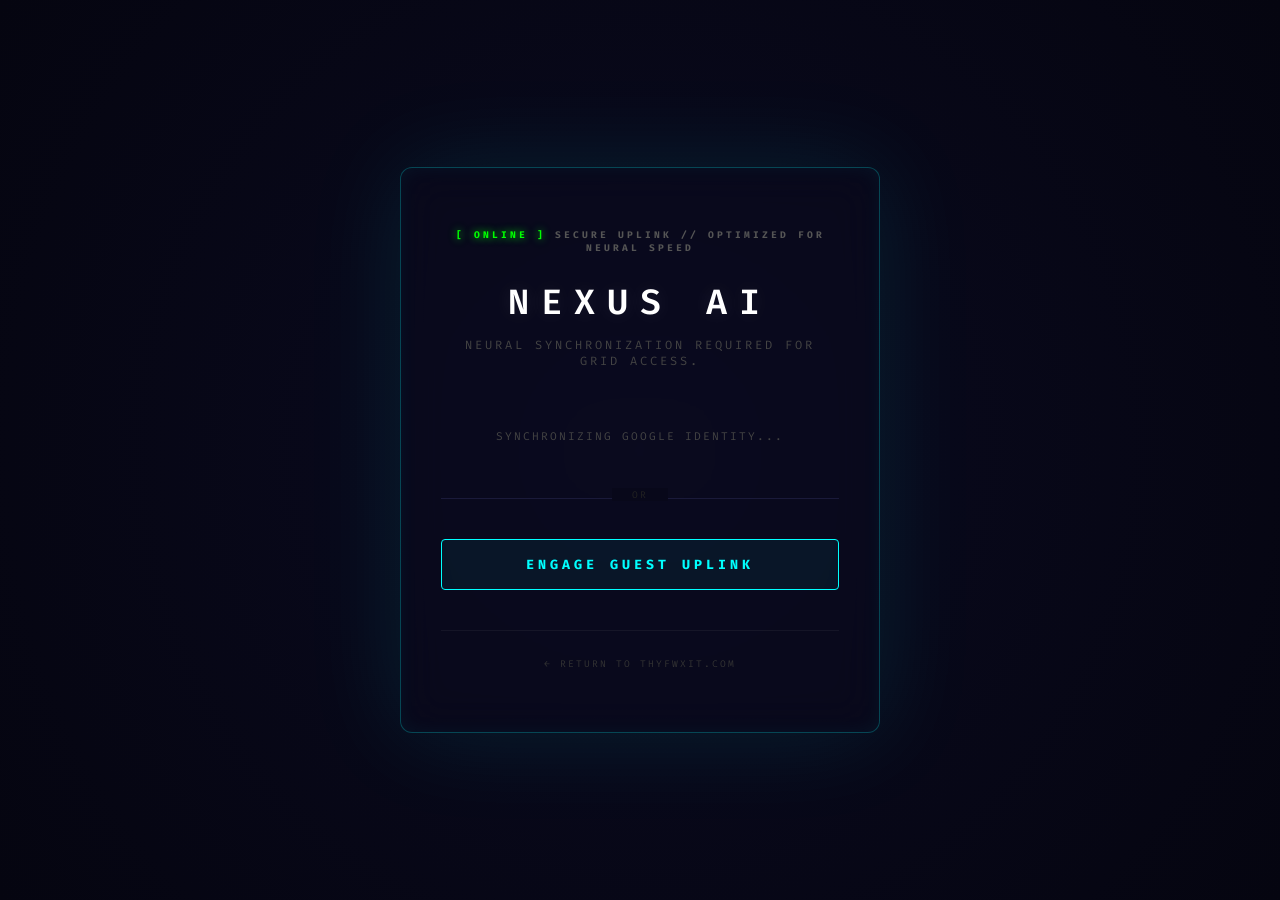
==== nexus/index.html @ 547a1ada "Pacific Auto-Sync: Mirrored UI Restoration" ====
<!DOCTYPE html>
<html lang="en">
<head>
    <meta charset="UTF-8">
    <meta name="viewport" content="width=device-width, initial-scale=1.0, maximum-scale=1.0, user-scalable=no">
    <title>NEXUS AI // TERMINAL</title>
    <link href="https://fonts.googleapis.com/css2?family=Fira+Code:wght@400;600&family=Inter:wght@400;500;600&display=swap" rel="stylesheet">
    <link rel="stylesheet" href="style.css?v=5.1.2">
    <link rel="icon" type="image/png" href="https://thyfwxit.com/favicon.png">
    <!-- Google Identity Services -->
    <script src="https://accounts.google.com/gsi/client" async defer></script>
</head>
<body class="auth-locked">
    <!-- Main Monitor Shell (Hidden until Auth) -->
    <div class="monitor" id="main-monitor" style="display:none;">
        <div class="glass-panel">
            <header class="status-bar">
                <div class="status-item"><div id="conn-dot" class="conn-dot"></div> <span class="stat-label">CPU</span> <span id="cpu-stat">--</span></div>
                <div class="status-item"><span class="stat-label">MEM</span> <span id="mem-stat">--</span></div>
                <div class="status-item status-title" id="status-title">NEXUS AI // CORE</div>
                <div class="status-item"><span class="stat-label">MODE</span> <span id="mode-indicator">NEXUS</span></div>
            </header>

            <main class="terminal-container">
                <div class="terminal-output" id="terminal-output"></div>
                <div class="terminal-input-wrapper">
                    <span class="prompt" id="prompt-label">guest@nexus:~$</span>
                    <input type="text" id="terminal-input" autocomplete="off" autofocus spellcheck="false">
                    <label class="attach-btn" title="Attach image for AI scan">
                        📎
                        <input type="file" id="img-input" accept="image/*" style="display:none;">
                    </label>
                </div>
            </main>

            <aside class="quick-actions">
                <div id="auth-section" class="auth-section"></div>
                
                <div class="aside-header">GAMES</div>
                <button class="action-btn" data-cmd="play wordle">Wordle</button>
                <button class="action-btn" data-cmd="play snake">Snake</button>
                <button class="action-btn" data-cmd="play pong">Pong</button>
                <button class="action-btn" data-cmd="play mines">Mines</button>
                <button class="action-btn" data-cmd="play flappy">Flappy</button>
                <button class="action-btn" data-cmd="play breakout">Breakout</button>
                <button class="action-btn" data-cmd="play invaders">Invaders</button>

                <div class="aside-header" style="margin-top:10px;">NEURAL LINKS</div>
                <div class="mode-picker">
                    <button class="mode-btn active" data-mode="nexus">Nexus</button>
                    <button class="mode-btn" data-mode="shadow">Shadow</button>
                    <button class="mode-btn" data-mode="coder">Coder</button>
                    <button class="mode-btn" data-mode="sage">Sage</button>
                    <button class="mode-btn" data-mode="education" style="grid-column: span 2;">Education</button>
                </div>

                <div class="aside-header" style="margin-top:10px;">TOOLS</div>
                <button class="action-btn" id="btn-logs" data-cmd="logs" style="display:none;">Logs</button>
                <button class="action-btn" data-cmd="type test">Type Test</button>
                <button class="action-btn" data-cmd="matrix">Matrix</button>
                <button class="action-btn" data-cmd="monitor">Monitor</button>
                <button class="action-btn" data-cmd="clear">Clear</button>
            </aside>

            <div id="game-gui-container" class="gui-hidden">
                <div id="gui-header">
                    <span id="gui-title">SYSTEM</span>
                    <button id="gui-close">X</button>
                </div>
                <div id="gui-content-wrapper">
                    <div id="gui-content"></div>
                    <canvas id="nexus-canvas" width="400" height="360" style="display:none;"></canvas>
                </div>
            </div>
        </div>
    </div>

    <!-- Login Wall Overlay -->
    <div id="auth-screen" class="auth-overlay">
        <div class="auth-box">
            <div class="enc-badge"><span>[ online ]</span> SECURE UPLINK // OPTIMIZED FOR NEURAL SPEED</div>
            <div class="auth-header">NEXUS AI</div>
            <p class="auth-desc">Neural synchronization required for grid access.</p>
            
            <div class="auth-methods">
                <div id="main-g_id_signin" class="g-signin-btn" style="min-height: 44px; display: flex; justify-content: center; align-items: center;">
                    <span style="color:#444; font-size:0.7rem; letter-spacing: 2px;">SYNCHRONIZING GOOGLE IDENTITY...</span>
                </div>
                
                <div class="auth-divider"><span>OR</span></div>
                
                <button class="gui-btn" onclick="window.showTermsFromWall()">ENGAGE GUEST UPLINK</button>
            </div>
            
            <p id="auth-status-msg" style="color:#f55; font-size:0.7rem; margin-top:20px; letter-spacing:1px;"></p>

            <div class="auth-footer">
                <a href="https://thyfwxit.com" class="main-site-link">← RETURN TO THYFWXIT.COM</a>
            </div>
        </div>
    </div>

    <!-- Terms Modal -->
    <div id="terms-modal" class="modal-overlay" style="display:none;">
        <div class="modal-box terms-box">
            <div class="modal-header">NEXUS PROTOCOL // SECURE ENTRY</div>
            
            <div class="modal-body">
                <div class="terms-section">
                    <b class="terms-label">[ PRIVACY POLICY ]</b>
                    <p>Your data is not harvested. We only collect session logs for security and performance optimization.</p>
                </div>
                <div class="terms-section">
                    <b class="terms-label">[ DATA PROTOCOLS ]</b>
                    <p>We transmit session metadata (device, rough location, prompt text) to Discord for real-time monitoring and security auditing.</p>
                </div>
                <div class="terms-section">
                    <b class="terms-label">[ SECURITY ]</b>
                    <p>All transmissions are encrypted via AES-256. Guest sessions are non-persistent and wiped upon logout.</p>
                </div>
            </div>

            <div class="terms-agreement">
                <label class="terms-checkbox-wrap">
                    <input type="checkbox" id="terms-check" onchange="document.getElementById('agree-btn').disabled = !this.checked">
                    <span class="checkbox-custom"></span>
                    I AGREE TO THE PROTOCOLS
                </label>
            </div>

            <div class="modal-actions">
                <button id="agree-btn" class="gui-btn action-btn-primary" onclick="submitGuestAuth()" disabled>ENTER THE GRID</button>
                <button class="gui-btn action-btn-secondary" onclick="window.hideTerms()">ABORT</button>
            </div>
        </div>
    </div>

    <script src="nexus_globals.js?v=5.1.2"></script>
    <script src="config_core.js?v=5.1.2"></script>
    <script src="telemetry_core.js?v=5.1.2"></script>
    <script src="stats_core.js?v=5.1.2"></script>
    <script src="audio_core.js?v=5.1.2"></script>
    <script src="games_core.js?v=5.1.2"></script>
    <script src="auth_core.js?v=5.1.2"></script>
    <script src="ai_core.js?v=5.1.2"></script>
    <script src="commands_core.js?v=5.1.2"></script>
    <script src="terminal.js?v=5.1.2"></script>
</body>
</html>
---- nexus/style.css ----
/* ── PACIFIC MASTER CORE v5.1.2 ────────────────────────────────────────────── */

:root {
    --bg-color: #050510;
    --txt-color: #0ff;
    --accent: #f0f;
    --font-main: 'Fira Code', monospace;
    --neon-blue: #0ff;
    --neon-magenta: #f0f;
}

* { box-sizing: border-box; }

html, body {
    background-color: var(--bg-color);
    color: var(--txt-color);
    font-family: var(--font-main) !important;
    margin: 0; padding: 0;
    min-height: 100vh; width: 100vw;
    display: flex; justify-content: center; align-items: center;
    overflow: hidden !important;
}

/* --- CRT Removed as requested --- */
.monitor {
    position: relative;
    width: 98vw; height: 92vh;
    margin: 10px 0;
    background: radial-gradient(circle, #1a1a2e 0%, #000 100%);
    border-radius: 12px;
    box-shadow: 0 0 50px rgba(0, 255, 255, 0.1);
    display: flex; flex-direction: column;
    z-index: 10;
}

.glass-panel {
    display: grid;
    grid-template-columns: 1fr 240px; 
    grid-template-rows: 44px 1fr;
    grid-template-areas: "header header" "main aside";
    width: 100%; flex-grow: 1;
    background: rgba(5, 5, 16, 0.98);
    border: 1px solid rgba(0, 255, 255, 0.1);
    backdrop-filter: blur(10px);
}

.status-bar {
    grid-area: header;
    display: flex; justify-content: space-around; align-items: center;
    border-bottom: 2px solid var(--accent);
    background: rgba(0,0,0,0.9);
    font-weight: 600; font-size: 0.8rem; padding: 0 10px;
    z-index: 50;
}

.conn-dot {
    width: 8px; height: 8px; border-radius: 50%; background: #555;
    box-shadow: 0 0 5px rgba(0,0,0,0.5); transition: background 0.3s;
}
.conn-dot.connected { background: #0f0; box-shadow: 0 0 8px #0f0; }

/* --- Terminal & AI --- */
.terminal-container { grid-area: main; padding: 20px; display: flex; flex-direction: column; height: 100%; overflow: hidden; }

.terminal-output {
    flex-grow: 1; overflow-y: auto !important;
    margin-bottom: 15px; padding-right: 12px;
    scrollbar-width: thin; scrollbar-color: var(--txt-color) transparent;
}

.terminal-output p {
    white-space: pre-wrap; word-wrap: break-word; word-break: break-word;
    margin: 10px 0; line-height: 1.6;
}

.ai-msg { 
    display: block; width: 100%;
    line-height: 1.7; padding-left: 14px; margin-left: 2px;
    border-left: 3px solid var(--accent);
    color: var(--accent); filter: brightness(1.2);
}

.terminal-input-wrapper {
    background: rgba(5,5,16,0.95);
    padding: 15px 5px; gap: 12px; display: flex; align-items: center;
    border-top: 1px solid rgba(0, 255, 255, 0.2); flex-shrink: 0;
}

.prompt { color: var(--accent); font-weight: bold; font-size: 1rem; white-space: nowrap; }

#terminal-input {
    background: transparent; border: none; color: var(--txt-color);
    font-family: var(--font-main) !important; font-size: 1.1rem;
    flex-grow: 1; outline: none; caret-color: var(--txt-color);
}

/* --- Sidebar --- */
.quick-actions {
    grid-area: aside; border-left: 1px solid rgba(0, 255, 255, 0.2);
    display: flex; flex-direction: column;
    padding: 16px 14px; background: rgba(0,0,0,0.6);
    gap: 12px; overflow-y: auto; height: 100%;
}

.aside-header { font-size: 0.72rem; color: var(--accent); margin-bottom: 4px; letter-spacing: 2px; text-transform: uppercase; }

.action-btn {
    background: transparent; border: 1px solid var(--txt-color); color: var(--txt-color);
    padding: 10px; cursor: pointer; transition: 0.2s;
    text-transform: uppercase; font-size: 0.75rem; border-radius: 4px;
    font-family: inherit; font-weight: bold;
}
.action-btn:hover { background: var(--txt-color); color: #000; box-shadow: 0 0 10px var(--txt-color); }

.mode-picker { display: grid; grid-template-columns: 1fr 1fr; gap: 6px; }
.mode-btn {
    background: transparent; border: 1px solid #333; color: #555;
    font-family: inherit; font-size: 0.65rem; font-weight: bold; padding: 8px 4px;
    cursor: pointer; border-radius: 4px; transition: 0.2s;
}
.mode-btn.active { background: var(--txt-color); color: #000; border-color: var(--txt-color); box-shadow: 0 0 12px var(--txt-color); }

/* --- Auth Wall (v5.1.2 High-Fidelity Restoration) --- */
.auth-overlay {
    position: fixed; inset: 0; background: #050510; z-index: 20000;
    display: flex; align-items: center; justify-content: center;
    background: radial-gradient(circle at center, #0a0a20 0%, #050510 100%);
}

.auth-box {
    background: rgba(10, 10, 30, 0.5); border: 1px solid rgba(0, 255, 255, 0.25);
    padding: 60px 40px; width: 95%; max-width: 480px; text-align: center;
    box-shadow: 0 0 100px rgba(0, 255, 255, 0.1), inset 0 0 20px rgba(0, 255, 255, 0.05);
    position: relative; overflow: hidden;
    backdrop-filter: blur(20px); border-radius: 12px;
}

.auth-box::after {
    content: ''; position: absolute; top: -100%; left: 0; width: 100%; height: 50px;
    background: linear-gradient(to bottom, transparent, var(--neon-blue), transparent);
    opacity: 0.15; animation: identityScan 6s ease-in-out infinite;
}

@keyframes identityScan { 0% { top: -100%; } 100% { top: 200%; } }

.enc-badge {
    color: #555; font-size: 0.6rem; letter-spacing: 3px; font-weight: bold;
    text-transform: uppercase; margin-bottom: 25px;
}
.enc-badge span { color: #0f0; text-shadow: 0 0 8px #0f0; }

.auth-header { 
    font-size: 2.2rem; letter-spacing: 12px; color: #fff; margin-bottom: 12px; font-weight: 600;
    text-shadow: 0 0 20px rgba(255, 255, 255, 0.1);
}
.auth-desc { color: #444; font-size: 0.75rem; letter-spacing: 3px; margin-bottom: 45px; text-transform: uppercase; }

.auth-methods { display: flex; flex-direction: column; gap: 25px; align-items: center; width: 100%; }
.g-signin-btn { min-height: 44px; width: 100%; display: flex; justify-content: center; }

.auth-divider { position: relative; width: 100%; border-bottom: 1px solid #1a1a3a; margin: 15px 0; }
.auth-divider span { position: absolute; top: -10px; left: 50%; transform: translateX(-50%); background: #08081a; padding: 0 20px; color: #222; font-size: 0.6rem; letter-spacing: 2px; }

.gui-btn {
    background: rgba(0, 255, 255, 0.05); border: 1px solid var(--neon-blue); color: var(--neon-blue);
    padding: 16px; width: 100%; cursor: pointer; font-family: inherit; font-weight: bold;
    text-transform: uppercase; letter-spacing: 4px; transition: 0.3s;
    border-radius: 4px; outline: none;
}
.gui-btn:hover:not(:disabled) { background: var(--neon-blue); color: #000; box-shadow: 0 0 25px var(--neon-blue); }
.gui-btn:disabled { border-color: #222; color: #222; cursor: not-allowed; opacity: 0.5; }

.auth-footer { margin-top: 40px; border-top: 1px solid rgba(255,255,255,0.05); padding-top: 20px; }
.main-site-link { color: #333; text-decoration: none; font-size: 0.6rem; letter-spacing: 2px; transition: 0.2s; }
.main-site-link:hover { color: var(--neon-blue); text-shadow: 0 0 10px var(--neon-blue); }

/* --- Terms Modal Overhaul --- */
.modal-overlay {
    position: fixed; inset: 0; background: rgba(0, 0, 0, 0.95); z-index: 30000;
    display: flex; align-items: center; justify-content: center; backdrop-filter: blur(15px);
}

.modal-box.terms-box {
    background: #050510; border: 1px solid var(--neon-magenta);
    padding: 50px; width: 90%; max-width: 540px; text-align: left;
    box-shadow: 0 0 100px rgba(255, 0, 255, 0.1);
    border-radius: 8px;
}

.modal-header { color: #fff; font-size: 1.2rem; letter-spacing: 5px; margin-bottom: 35px; border-bottom: 1px solid #113; padding-bottom: 20px; text-align: center; }

.terms-section { margin-bottom: 25px; }
.terms-label { color: var(--neon-magenta); font-size: 0.75rem; letter-spacing: 3px; display: block; margin-bottom: 8px; font-weight: bold; }
.terms-section p { color: #777; font-size: 0.8rem; line-height: 1.8; margin: 0; }

.terms-agreement { margin: 40px 0; display: flex; justify-content: center; }
.terms-checkbox-wrap { 
    display: flex; align-items: center; gap: 15px; color: #fff; font-size: 0.85rem; letter-spacing: 2px; cursor: pointer;
    user-select: none;
}

.checkbox-custom {
    width: 24px; height: 24px; border: 2px solid var(--neon-magenta); display: inline-block; position: relative;
    background: rgba(255, 0, 255, 0.05); transition: 0.2s;
}
input[type="checkbox"]:checked + .checkbox-custom { background: var(--neon-magenta); }
input[type="checkbox"]:checked + .checkbox-custom::after {
    content: '✓'; position: absolute; top: 50%; left: 50%; transform: translate(-50%, -50%);
    color: #000; font-weight: bold; font-size: 1.2rem;
}

.modal-actions { display: flex; gap: 20px; margin-top: 30px; }
.action-btn-primary { flex: 2; border-color: var(--neon-magenta); color: var(--neon-magenta); }
.action-btn-primary:hover:not(:disabled) { background: var(--neon-magenta); color: #000; box-shadow: 0 0 30px var(--neon-magenta); }
.action-btn-secondary { flex: 1; border-color: #333; color: #444; }

.gui-hidden { display: none !important; }
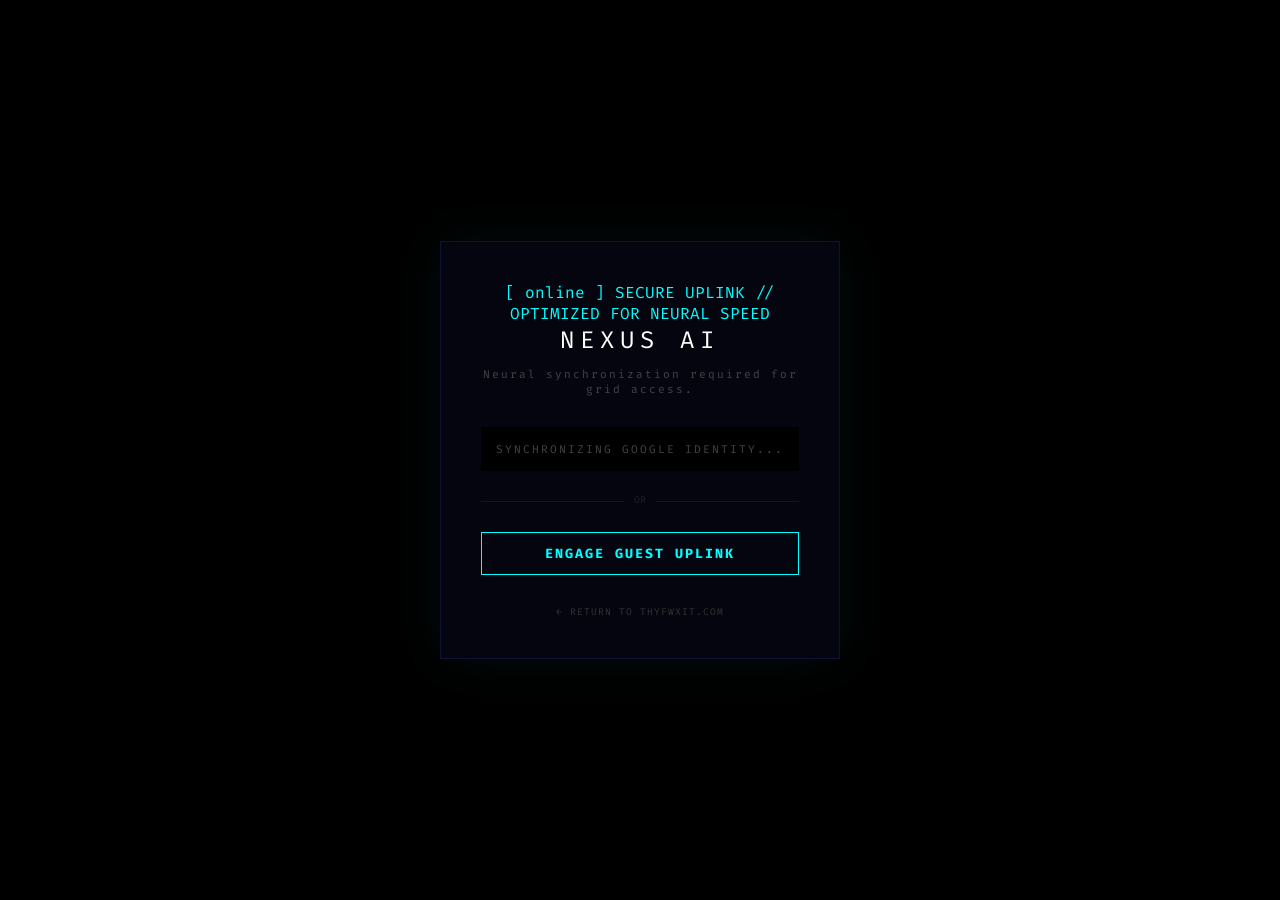
==== commit c083068b: "Pacific Auto-Sync: Mirrored UI Restoration" ====
--- a/nexus/index.html
+++ b/nexus/index.html
@@ -5,7 +5,7 @@
     <meta name="viewport" content="width=device-width, initial-scale=1.0, maximum-scale=1.0, user-scalable=no">
     <title>NEXUS AI // TERMINAL</title>
     <link href="https://fonts.googleapis.com/css2?family=Fira+Code:wght@400;600&family=Inter:wght@400;500;600&display=swap" rel="stylesheet">
-    <link rel="stylesheet" href="style.css?v=5.1.2">
+    <link rel="stylesheet" href="style.css?v=5.1.3">
     <link rel="icon" type="image/png" href="https://thyfwxit.com/favicon.png">
     <!-- Google Identity Services -->
     <script src="https://accounts.google.com/gsi/client" async defer></script>
@@ -135,15 +135,15 @@
         </div>
     </div>
 
-    <script src="nexus_globals.js?v=5.1.2"></script>
-    <script src="config_core.js?v=5.1.2"></script>
-    <script src="telemetry_core.js?v=5.1.2"></script>
-    <script src="stats_core.js?v=5.1.2"></script>
-    <script src="audio_core.js?v=5.1.2"></script>
-    <script src="games_core.js?v=5.1.2"></script>
-    <script src="auth_core.js?v=5.1.2"></script>
-    <script src="ai_core.js?v=5.1.2"></script>
-    <script src="commands_core.js?v=5.1.2"></script>
-    <script src="terminal.js?v=5.1.2"></script>
+    <script src="nexus_globals.js?v=5.1.3"></script>
+    <script src="config_core.js?v=5.1.3"></script>
+    <script src="telemetry_core.js?v=5.1.3"></script>
+    <script src="stats_core.js?v=5.1.3"></script>
+    <script src="audio_core.js?v=5.1.3"></script>
+    <script src="games_core.js?v=5.1.3"></script>
+    <script src="auth_core.js?v=5.1.3"></script>
+    <script src="ai_core.js?v=5.1.3"></script>
+    <script src="commands_core.js?v=5.1.3"></script>
+    <script src="terminal.js?v=5.1.3"></script>
 </body>
 </html>
--- a/nexus/style.css
+++ b/nexus/style.css
@@ -1,4 +1,4 @@
-/* ── PACIFIC MASTER CORE v5.1.2 ────────────────────────────────────────────── */
+/* ── PACIFIC MASTER CORE v5.1.3 ────────────────────────────────────────────── */
 
 :root {
     --bg-color: #050510;
@@ -21,14 +21,12 @@
     overflow: hidden !important;
 }
 
-/* --- CRT Removed as requested --- */
+/* --- CRT Removed --- */
 .monitor {
     position: relative;
     width: 98vw; height: 92vh;
-    margin: 10px 0;
-    background: radial-gradient(circle, #1a1a2e 0%, #000 100%);
-    border-radius: 12px;
-    box-shadow: 0 0 50px rgba(0, 255, 255, 0.1);
+    background: #000;
+    border-radius: 8px;
     display: flex; flex-direction: column;
     z-index: 10;
 }
@@ -40,178 +38,96 @@
     grid-template-areas: "header header" "main aside";
     width: 100%; flex-grow: 1;
     background: rgba(5, 5, 16, 0.98);
-    border: 1px solid rgba(0, 255, 255, 0.1);
-    backdrop-filter: blur(10px);
 }
 
 .status-bar {
     grid-area: header;
     display: flex; justify-content: space-around; align-items: center;
-    border-bottom: 2px solid var(--accent);
-    background: rgba(0,0,0,0.9);
+    border-bottom: 1px solid var(--accent);
+    background: #000;
     font-weight: 600; font-size: 0.8rem; padding: 0 10px;
-    z-index: 50;
 }
 
 .conn-dot {
     width: 8px; height: 8px; border-radius: 50%; background: #555;
-    box-shadow: 0 0 5px rgba(0,0,0,0.5); transition: background 0.3s;
 }
 .conn-dot.connected { background: #0f0; box-shadow: 0 0 8px #0f0; }
 
-/* --- Terminal & AI --- */
+/* --- Terminal --- */
 .terminal-container { grid-area: main; padding: 20px; display: flex; flex-direction: column; height: 100%; overflow: hidden; }
-
 .terminal-output {
     flex-grow: 1; overflow-y: auto !important;
     margin-bottom: 15px; padding-right: 12px;
-    scrollbar-width: thin; scrollbar-color: var(--txt-color) transparent;
 }
-
-.terminal-output p {
-    white-space: pre-wrap; word-wrap: break-word; word-break: break-word;
-    margin: 10px 0; line-height: 1.6;
-}
-
-.ai-msg { 
-    display: block; width: 100%;
-    line-height: 1.7; padding-left: 14px; margin-left: 2px;
-    border-left: 3px solid var(--accent);
-    color: var(--accent); filter: brightness(1.2);
-}
+.terminal-output p { margin: 8px 0; line-height: 1.5; }
+.ai-msg { border-left: 2px solid var(--accent); padding-left: 12px; color: var(--accent); }
 
 .terminal-input-wrapper {
-    background: rgba(5,5,16,0.95);
-    padding: 15px 5px; gap: 12px; display: flex; align-items: center;
-    border-top: 1px solid rgba(0, 255, 255, 0.2); flex-shrink: 0;
+    padding: 10px 5px; gap: 10px; display: flex; align-items: center;
+    border-top: 1px solid rgba(0, 255, 255, 0.2);
 }
-
-.prompt { color: var(--accent); font-weight: bold; font-size: 1rem; white-space: nowrap; }
-
 #terminal-input {
     background: transparent; border: none; color: var(--txt-color);
-    font-family: var(--font-main) !important; font-size: 1.1rem;
-    flex-grow: 1; outline: none; caret-color: var(--txt-color);
+    font-family: var(--font-main) !important; font-size: 1rem;
+    flex-grow: 1; outline: none;
 }
 
 /* --- Sidebar --- */
 .quick-actions {
-    grid-area: aside; border-left: 1px solid rgba(0, 255, 255, 0.2);
+    grid-area: aside; border-left: 1px solid rgba(0, 255, 255, 0.1);
     display: flex; flex-direction: column;
-    padding: 16px 14px; background: rgba(0,0,0,0.6);
-    gap: 12px; overflow-y: auto; height: 100%;
+    padding: 15px; background: rgba(0,0,0,0.4);
+    gap: 10px;
 }
-
-.aside-header { font-size: 0.72rem; color: var(--accent); margin-bottom: 4px; letter-spacing: 2px; text-transform: uppercase; }
-
 .action-btn {
     background: transparent; border: 1px solid var(--txt-color); color: var(--txt-color);
-    padding: 10px; cursor: pointer; transition: 0.2s;
-    text-transform: uppercase; font-size: 0.75rem; border-radius: 4px;
-    font-family: inherit; font-weight: bold;
+    padding: 8px; cursor: pointer; text-transform: uppercase; font-size: 0.7rem; font-weight: bold;
 }
-.action-btn:hover { background: var(--txt-color); color: #000; box-shadow: 0 0 10px var(--txt-color); }
+.action-btn:hover { background: var(--txt-color); color: #000; }
 
-.mode-picker { display: grid; grid-template-columns: 1fr 1fr; gap: 6px; }
-.mode-btn {
-    background: transparent; border: 1px solid #333; color: #555;
-    font-family: inherit; font-size: 0.65rem; font-weight: bold; padding: 8px 4px;
-    cursor: pointer; border-radius: 4px; transition: 0.2s;
-}
-.mode-btn.active { background: var(--txt-color); color: #000; border-color: var(--txt-color); box-shadow: 0 0 12px var(--txt-color); }
-
-/* --- Auth Wall (v5.1.2 High-Fidelity Restoration) --- */
+/* --- Auth Wall (v5.1.3 De-Cluttered) --- */
 .auth-overlay {
-    position: fixed; inset: 0; background: #050510; z-index: 20000;
+    position: fixed; inset: 0; background: #000; z-index: 20000;
     display: flex; align-items: center; justify-content: center;
-    background: radial-gradient(circle at center, #0a0a20 0%, #050510 100%);
 }
 
 .auth-box {
-    background: rgba(10, 10, 30, 0.5); border: 1px solid rgba(0, 255, 255, 0.25);
-    padding: 60px 40px; width: 95%; max-width: 480px; text-align: center;
-    box-shadow: 0 0 100px rgba(0, 255, 255, 0.1), inset 0 0 20px rgba(0, 255, 255, 0.05);
-    position: relative; overflow: hidden;
-    backdrop-filter: blur(20px); border-radius: 12px;
+    background: #050510; border: 1px solid #113;
+    padding: 40px; width: 90%; max-width: 400px; text-align: center;
+    box-shadow: 0 0 50px rgba(0, 255, 255, 0.05);
 }
 
-.auth-box::after {
-    content: ''; position: absolute; top: -100%; left: 0; width: 100%; height: 50px;
-    background: linear-gradient(to bottom, transparent, var(--neon-blue), transparent);
-    opacity: 0.15; animation: identityScan 6s ease-in-out infinite;
-}
+.auth-header { font-size: 1.5rem; letter-spacing: 6px; color: #fff; margin-bottom: 5px; }
+.auth-desc { color: #444; font-size: 0.7rem; letter-spacing: 2px; margin-bottom: 30px; }
 
-@keyframes identityScan { 0% { top: -100%; } 100% { top: 200%; } }
+.auth-methods { display: flex; flex-direction: column; gap: 20px; align-items: center; width: 100%; }
+.g-signin-btn { min-height: 44px; width: 100%; display: flex; justify-content: center; background: #000; }
 
-.enc-badge {
-    color: #555; font-size: 0.6rem; letter-spacing: 3px; font-weight: bold;
-    text-transform: uppercase; margin-bottom: 25px;
-}
-.enc-badge span { color: #0f0; text-shadow: 0 0 8px #0f0; }
-
-.auth-header { 
-    font-size: 2.2rem; letter-spacing: 12px; color: #fff; margin-bottom: 12px; font-weight: 600;
-    text-shadow: 0 0 20px rgba(255, 255, 255, 0.1);
-}
-.auth-desc { color: #444; font-size: 0.75rem; letter-spacing: 3px; margin-bottom: 45px; text-transform: uppercase; }
-
-.auth-methods { display: flex; flex-direction: column; gap: 25px; align-items: center; width: 100%; }
-.g-signin-btn { min-height: 44px; width: 100%; display: flex; justify-content: center; }
-
-.auth-divider { position: relative; width: 100%; border-bottom: 1px solid #1a1a3a; margin: 15px 0; }
-.auth-divider span { position: absolute; top: -10px; left: 50%; transform: translateX(-50%); background: #08081a; padding: 0 20px; color: #222; font-size: 0.6rem; letter-spacing: 2px; }
+.auth-divider { position: relative; width: 100%; border-bottom: 1px solid #113; margin: 10px 0; }
+.auth-divider span { position: absolute; top: -8px; left: 50%; transform: translateX(-50%); background: #050510; padding: 0 10px; color: #222; font-size: 0.6rem; }
 
 .gui-btn {
-    background: rgba(0, 255, 255, 0.05); border: 1px solid var(--neon-blue); color: var(--neon-blue);
-    padding: 16px; width: 100%; cursor: pointer; font-family: inherit; font-weight: bold;
-    text-transform: uppercase; letter-spacing: 4px; transition: 0.3s;
-    border-radius: 4px; outline: none;
+    background: transparent; border: 1px solid var(--neon-blue); color: var(--neon-blue);
+    padding: 12px; width: 100%; cursor: pointer; font-family: inherit; font-weight: bold;
+    text-transform: uppercase; letter-spacing: 2px; transition: 0.2s;
 }
-.gui-btn:hover:not(:disabled) { background: var(--neon-blue); color: #000; box-shadow: 0 0 25px var(--neon-blue); }
-.gui-btn:disabled { border-color: #222; color: #222; cursor: not-allowed; opacity: 0.5; }
+.gui-btn:hover { background: var(--neon-blue); color: #000; }
+.gui-btn:disabled { opacity: 0.3; cursor: not-allowed; }
 
-.auth-footer { margin-top: 40px; border-top: 1px solid rgba(255,255,255,0.05); padding-top: 20px; }
-.main-site-link { color: #333; text-decoration: none; font-size: 0.6rem; letter-spacing: 2px; transition: 0.2s; }
-.main-site-link:hover { color: var(--neon-blue); text-shadow: 0 0 10px var(--neon-blue); }
+.main-site-link { display: block; margin-top: 30px; color: #333; text-decoration: none; font-size: 0.6rem; letter-spacing: 1px; }
 
-/* --- Terms Modal Overhaul --- */
+/* --- Terms --- */
 .modal-overlay {
-    position: fixed; inset: 0; background: rgba(0, 0, 0, 0.95); z-index: 30000;
-    display: flex; align-items: center; justify-content: center; backdrop-filter: blur(15px);
+    position: fixed; inset: 0; background: rgba(0,0,0,0.9); z-index: 30000;
+    display: flex; align-items: center; justify-content: center;
 }
+.modal-box {
+    background: #000; border: 1px solid #222; padding: 30px; width: 90%; max-width: 450px;
+}
+.modal-header { color: #fff; font-size: 1rem; letter-spacing: 3px; margin-bottom: 20px; }
+.terms-section { margin-bottom: 15px; text-align: left; }
+.terms-label { color: var(--neon-magenta); font-size: 0.7rem; font-weight: bold; }
+.terms-section p { color: #666; font-size: 0.75rem; line-height: 1.6; margin: 2px 0; }
 
-.modal-box.terms-box {
-    background: #050510; border: 1px solid var(--neon-magenta);
-    padding: 50px; width: 90%; max-width: 540px; text-align: left;
-    box-shadow: 0 0 100px rgba(255, 0, 255, 0.1);
-    border-radius: 8px;
-}
-
-.modal-header { color: #fff; font-size: 1.2rem; letter-spacing: 5px; margin-bottom: 35px; border-bottom: 1px solid #113; padding-bottom: 20px; text-align: center; }
-
-.terms-section { margin-bottom: 25px; }
-.terms-label { color: var(--neon-magenta); font-size: 0.75rem; letter-spacing: 3px; display: block; margin-bottom: 8px; font-weight: bold; }
-.terms-section p { color: #777; font-size: 0.8rem; line-height: 1.8; margin: 0; }
-
-.terms-agreement { margin: 40px 0; display: flex; justify-content: center; }
-.terms-checkbox-wrap { 
-    display: flex; align-items: center; gap: 15px; color: #fff; font-size: 0.85rem; letter-spacing: 2px; cursor: pointer;
-    user-select: none;
-}
-
-.checkbox-custom {
-    width: 24px; height: 24px; border: 2px solid var(--neon-magenta); display: inline-block; position: relative;
-    background: rgba(255, 0, 255, 0.05); transition: 0.2s;
-}
-input[type="checkbox"]:checked + .checkbox-custom { background: var(--neon-magenta); }
-input[type="checkbox"]:checked + .checkbox-custom::after {
-    content: '✓'; position: absolute; top: 50%; left: 50%; transform: translate(-50%, -50%);
-    color: #000; font-weight: bold; font-size: 1.2rem;
-}
-
-.modal-actions { display: flex; gap: 20px; margin-top: 30px; }
-.action-btn-primary { flex: 2; border-color: var(--neon-magenta); color: var(--neon-magenta); }
-.action-btn-primary:hover:not(:disabled) { background: var(--neon-magenta); color: #000; box-shadow: 0 0 30px var(--neon-magenta); }
-.action-btn-secondary { flex: 1; border-color: #333; color: #444; }
-
+.terms-agreement { margin: 20px 0; color: #fff; font-size: 0.8rem; }
 .gui-hidden { display: none !important; }
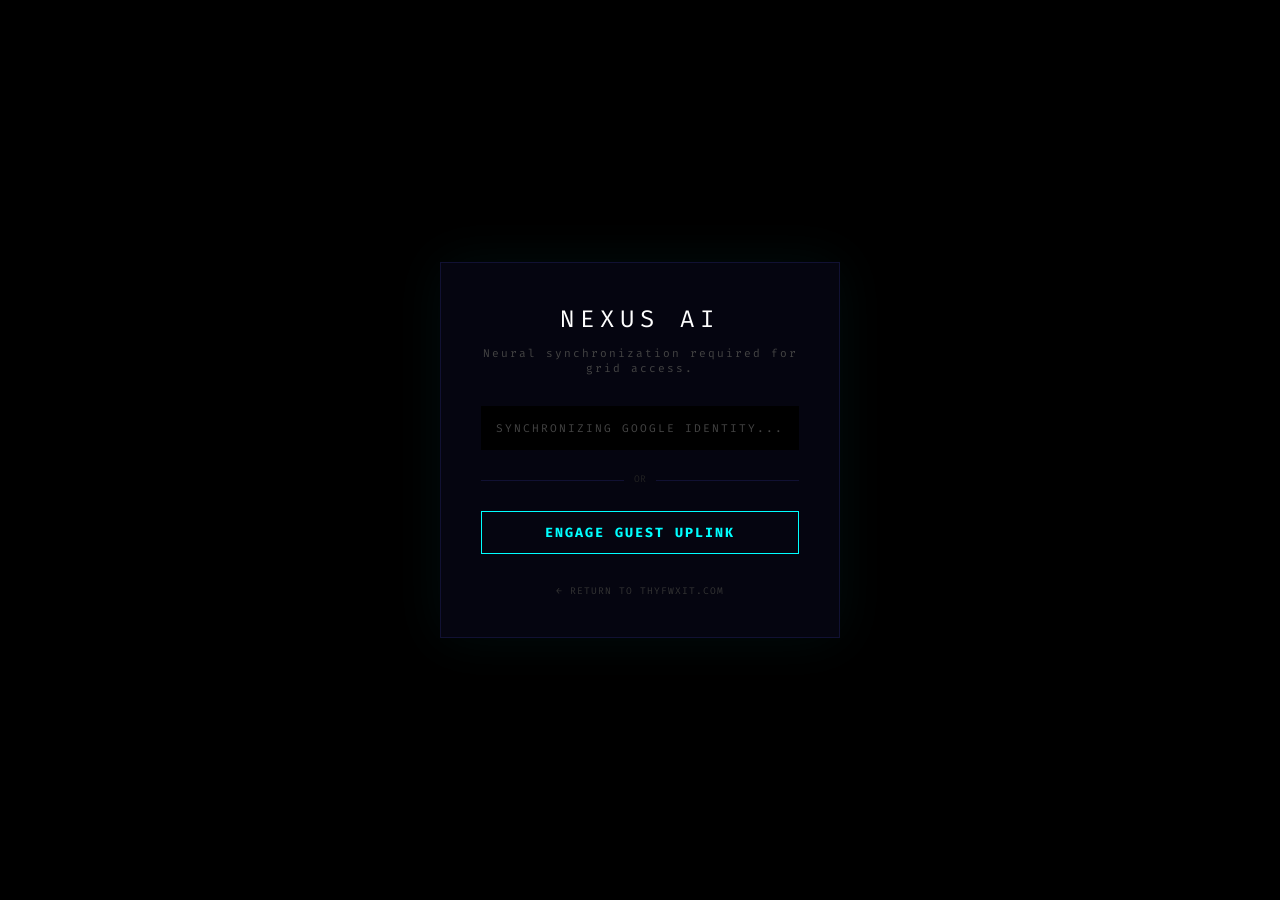
==== commit 26a115de: "Pacific Auto-Sync: Mirrored UI Restoration" ====
--- a/nexus/index.html
+++ b/nexus/index.html
@@ -78,7 +78,6 @@
     <!-- Login Wall Overlay -->
     <div id="auth-screen" class="auth-overlay">
         <div class="auth-box">
-            <div class="enc-badge"><span>[ online ]</span> SECURE UPLINK // OPTIMIZED FOR NEURAL SPEED</div>
             <div class="auth-header">NEXUS AI</div>
             <p class="auth-desc">Neural synchronization required for grid access.</p>
             
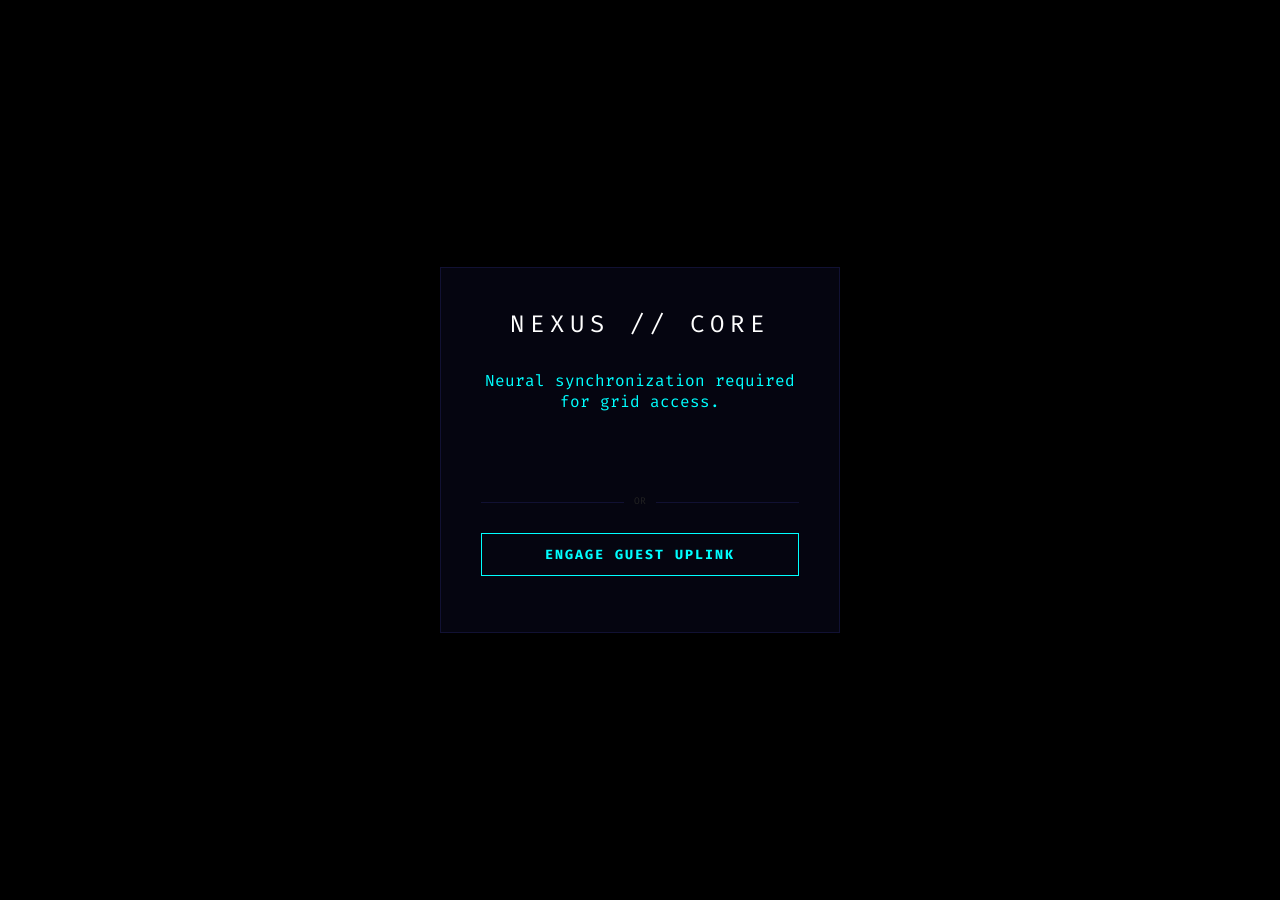
==== commit 92cf683f: "Pacific Auto-Sync: Mirrored UI Restoration" ====
--- a/nexus/index.html
+++ b/nexus/index.html
@@ -3,99 +3,106 @@
 <head>
     <meta charset="UTF-8">
     <meta name="viewport" content="width=device-width, initial-scale=1.0, maximum-scale=1.0, user-scalable=no">
-    <title>NEXUS AI // TERMINAL</title>
+    <title>NEXUS // TERMINAL</title>
     <link href="https://fonts.googleapis.com/css2?family=Fira+Code:wght@400;600&family=Inter:wght@400;500;600&display=swap" rel="stylesheet">
-    <link rel="stylesheet" href="style.css?v=5.1.3">
+    <link rel="stylesheet" href="style.css?v=4.0.71">
     <link rel="icon" type="image/png" href="https://thyfwxit.com/favicon.png">
-    <!-- Google Identity Services -->
     <script src="https://accounts.google.com/gsi/client" async defer></script>
 </head>
-<body class="auth-locked">
-    <!-- Main Monitor Shell (Hidden until Auth) -->
+<body class="auth-locked crt-mode">
     <div class="monitor" id="main-monitor" style="display:none;">
-        <div class="glass-panel">
-            <header class="status-bar">
-                <div class="status-item"><div id="conn-dot" class="conn-dot"></div> <span class="stat-label">CPU</span> <span id="cpu-stat">--</span></div>
-                <div class="status-item"><span class="stat-label">MEM</span> <span id="mem-stat">--</span></div>
-                <div class="status-item status-title" id="status-title">NEXUS AI // CORE</div>
-                <div class="status-item"><span class="stat-label">MODE</span> <span id="mode-indicator">NEXUS</span></div>
-            </header>
+        <div class="screen">
+            <div class="screen-glare"></div>
+            
+            <div class="glass-panel">
+                <header class="status-bar">
+                    <div class="status-item"><div id="conn-dot" class="conn-dot"></div> <span class="stat-label">CPU</span> <span id="cpu-stat">--</span></div>
+                    <div class="status-item"><span class="stat-label">MEM</span> <span id="mem-stat">--</span></div>
+                    <div class="status-item status-title" id="status-title">PACIFIC // KERNEL</div>
+                    <div class="status-item"><span class="stat-label">MODE</span> <span id="mode-indicator">NEXUS</span></div>
+                </header>
 
-            <main class="terminal-container">
-                <div class="terminal-output" id="terminal-output"></div>
-                <div class="terminal-input-wrapper">
-                    <span class="prompt" id="prompt-label">guest@nexus:~$</span>
-                    <input type="text" id="terminal-input" autocomplete="off" autofocus spellcheck="false">
-                    <label class="attach-btn" title="Attach image for AI scan">
-                        📎
-                        <input type="file" id="img-input" accept="image/*" style="display:none;">
-                    </label>
+                <main class="terminal-container" id="terminal-container">
+                    <div class="terminal-output" id="terminal-output"></div>
+                    <div class="terminal-input-wrapper">
+                        <span class="prompt" id="prompt-label">guest@nexus:~$</span>
+                        <input type="text" id="terminal-input" autocomplete="off" autofocus spellcheck="false">
+                        <label class="attach-btn" title="Attach image for AI scan">
+                            📎
+                            <input type="file" id="img-input" accept="image/*" style="display:none;">
+                        </label>
+                    </div>
+                </main>
+
+                <aside class="quick-actions">
+                    <div id="auth-section" class="auth-section">
+                        <!-- Auth UI injected by JS -->
+                    </div>
+                    
+                    <div class="aside-header">GAMES</div>
+                    <button class="action-btn" data-cmd="play wordle">Wordle</button>
+                    <button class="action-btn" data-cmd="play snake">Snake</button>
+                    <button class="action-btn" data-cmd="play pong">Pong</button>
+                    <button class="action-btn" data-cmd="play mines">Mines</button>
+                    <button class="action-btn" data-cmd="play flappy">Flappy</button>
+                    <button class="action-btn" data-cmd="play breakout">Breakout</button>
+                    <button class="action-btn" data-cmd="play invaders">Invaders</button>
+
+                    <div class="aside-header" style="margin-top:10px;">NEURAL LINKS</div>
+                    <div class="mode-picker">
+                        <button class="mode-btn active" data-mode="nexus" title="Standard Interface">Nexus</button>
+                        <button class="mode-btn" data-mode="shadow" title="Shadow Link (Unfiltered)">Shadow</button>
+                        <button class="mode-btn" data-mode="coder" title="Architect Mode (Code)">Coder</button>
+                        <button class="mode-btn" data-mode="sage" title="Oracle Mode (Philosophy)">Sage</button>
+                        <button class="mode-btn" data-mode="education" title="Mentor Mode (Instructional)" style="grid-column: span 2; border-color:#00ffcc; color:#00ffcc;">Education</button>
+                    </div>
+
+                    <div class="aside-header" style="margin-top:10px;">TOOLS</div>
+                    <button class="action-btn" id="btn-logs" data-cmd="logs" style="display:none;">Logs</button>
+                    <button class="action-btn" id="btn-rankings" data-cmd="leaderboard">Rankings</button>
+                    <button class="action-btn" data-cmd="type test">Type Test</button>
+                    <button class="action-btn" data-cmd="matrix">Matrix</button>
+                    <button class="action-btn" data-cmd="monitor">Monitor</button>
+                    <button class="action-btn" data-cmd="help">Help</button>
+                    <button class="action-btn" data-cmd="clear">Clear</button>
+                    
+                    <button class="a11y-open-btn" onclick="toggleA11yPanel()" title="Accessibility settings">
+                        <svg xmlns="http://www.w3.org/2000/svg" viewBox="0 0 24 24" fill="currentColor" width="16" height="16" style="margin-right:4px;">
+                            <path d="M12 2c1.1 0 2 .9 2 2s-.9 2-2 2-2-.9-2-2 .9-2 2-2zm9 7h-6v13h-2v-6h-2v6H9V9H3V7h18v2z"/>
+                        </svg>
+                        ACCESSIBILITY
+                    </button>
+                </aside>
+
+                <div id="game-gui-container" class="gui-hidden">
+                    <div id="gui-header">
+                        <span id="gui-title">SYSTEM</span>
+                        <button id="gui-close">X</button>
+                    </div>
+                    <div id="gui-content-wrapper">
+                        <div id="gui-content"></div>
+                        <canvas id="nexus-canvas" width="400" height="360" style="display:none;"></canvas>
+                    </div>
                 </div>
-            </main>
-
-            <aside class="quick-actions">
-                <div id="auth-section" class="auth-section"></div>
-                
-                <div class="aside-header">GAMES</div>
-                <button class="action-btn" data-cmd="play wordle">Wordle</button>
-                <button class="action-btn" data-cmd="play snake">Snake</button>
-                <button class="action-btn" data-cmd="play pong">Pong</button>
-                <button class="action-btn" data-cmd="play mines">Mines</button>
-                <button class="action-btn" data-cmd="play flappy">Flappy</button>
-                <button class="action-btn" data-cmd="play breakout">Breakout</button>
-                <button class="action-btn" data-cmd="play invaders">Invaders</button>
-
-                <div class="aside-header" style="margin-top:10px;">NEURAL LINKS</div>
-                <div class="mode-picker">
-                    <button class="mode-btn active" data-mode="nexus">Nexus</button>
-                    <button class="mode-btn" data-mode="shadow">Shadow</button>
-                    <button class="mode-btn" data-mode="coder">Coder</button>
-                    <button class="mode-btn" data-mode="sage">Sage</button>
-                    <button class="mode-btn" data-mode="education" style="grid-column: span 2;">Education</button>
-                </div>
-
-                <div class="aside-header" style="margin-top:10px;">TOOLS</div>
-                <button class="action-btn" id="btn-logs" data-cmd="logs" style="display:none;">Logs</button>
-                <button class="action-btn" data-cmd="type test">Type Test</button>
-                <button class="action-btn" data-cmd="matrix">Matrix</button>
-                <button class="action-btn" data-cmd="monitor">Monitor</button>
-                <button class="action-btn" data-cmd="clear">Clear</button>
-            </aside>
-
-            <div id="game-gui-container" class="gui-hidden">
-                <div id="gui-header">
-                    <span id="gui-title">SYSTEM</span>
-                    <button id="gui-close">X</button>
-                </div>
-                <div id="gui-content-wrapper">
-                    <div id="gui-content"></div>
-                    <canvas id="nexus-canvas" width="400" height="360" style="display:none;"></canvas>
-                </div>
-            </div>
+            </div> <!-- End glass-panel -->
         </div>
     </div>
 
     <!-- Login Wall Overlay -->
     <div id="auth-screen" class="auth-overlay">
         <div class="auth-box">
-            <div class="auth-header">NEXUS AI</div>
+            <div class="auth-header">NEXUS // CORE</div>
             <p class="auth-desc">Neural synchronization required for grid access.</p>
             
             <div class="auth-methods">
-                <div id="main-g_id_signin" class="g-signin-btn" style="min-height: 44px; display: flex; justify-content: center; align-items: center;">
-                    <span style="color:#444; font-size:0.7rem; letter-spacing: 2px;">SYNCHRONIZING GOOGLE IDENTITY...</span>
-                </div>
+                <div id="main-g_id_signin" class="g-signin-btn"></div>
                 
                 <div class="auth-divider"><span>OR</span></div>
                 
-                <button class="gui-btn" onclick="window.showTermsFromWall()">ENGAGE GUEST UPLINK</button>
+                <button class="gui-btn guest-btn" onclick="window.showTermsFromWall()">ENGAGE GUEST UPLINK</button>
             </div>
             
-            <p id="auth-status-msg" style="color:#f55; font-size:0.7rem; margin-top:20px; letter-spacing:1px;"></p>
-
-            <div class="auth-footer">
-                <a href="https://thyfwxit.com" class="main-site-link">← RETURN TO THYFWXIT.COM</a>
-            </div>
+            <p id="auth-status-msg" class="auth-status-msg"></p>
         </div>
     </div>
 
@@ -110,8 +117,8 @@
                     <p>Your data is not harvested. We only collect session logs for security and performance optimization.</p>
                 </div>
                 <div class="terms-section">
-                    <b class="terms-label">[ DATA PROTOCOLS ]</b>
-                    <p>We transmit session metadata (device, rough location, prompt text) to Discord for real-time monitoring and security auditing.</p>
+                    <b class="terms-label">[ NEURAL OPTIMIZATION ]</b>
+                    <p>Xavier Scott has optimized this AI for maximum speed. Your chat is processed through a high-bandwidth neural bridge.</p>
                 </div>
                 <div class="terms-section">
                     <b class="terms-label">[ SECURITY ]</b>
@@ -134,15 +141,15 @@
         </div>
     </div>
 
-    <script src="nexus_globals.js?v=5.1.3"></script>
-    <script src="config_core.js?v=5.1.3"></script>
-    <script src="telemetry_core.js?v=5.1.3"></script>
-    <script src="stats_core.js?v=5.1.3"></script>
-    <script src="audio_core.js?v=5.1.3"></script>
-    <script src="games_core.js?v=5.1.3"></script>
-    <script src="auth_core.js?v=5.1.3"></script>
-    <script src="ai_core.js?v=5.1.3"></script>
-    <script src="commands_core.js?v=5.1.3"></script>
-    <script src="terminal.js?v=5.1.3"></script>
+    <script src="nexus_globals.js?v=5.0.0"></script>
+    <script src="config_core.js?v=5.0.0"></script>
+    <script src="telemetry_core.js?v=5.0.0"></script>
+    <script src="stats_core.js?v=5.0.0"></script>
+    <script src="audio_core.js?v=5.0.0"></script>
+    <script src="games_core.js?v=5.0.0"></script>
+    <script src="auth_core.js?v=5.0.0"></script>
+    <script src="ai_core.js?v=5.0.0"></script>
+    <script src="commands_core.js?v=5.0.0"></script>
+    <script src="terminal.js?v=5.0.0"></script>
 </body>
 </html>
--- a/nexus/style.css
+++ b/nexus/style.css
@@ -1,4 +1,4 @@
-/* ── PACIFIC MASTER CORE v5.1.3 ────────────────────────────────────────────── */
+/* ── PACIFIC MASTER CORE v5.1.4 ────────────────────────────────────────────── */
 
 :root {
     --bg-color: #050510;
@@ -21,7 +21,6 @@
     overflow: hidden !important;
 }
 
-/* --- CRT Removed --- */
 .monitor {
     position: relative;
     width: 98vw; height: 92vh;
@@ -53,7 +52,6 @@
 }
 .conn-dot.connected { background: #0f0; box-shadow: 0 0 8px #0f0; }
 
-/* --- Terminal --- */
 .terminal-container { grid-area: main; padding: 20px; display: flex; flex-direction: column; height: 100%; overflow: hidden; }
 .terminal-output {
     flex-grow: 1; overflow-y: auto !important;
@@ -72,7 +70,6 @@
     flex-grow: 1; outline: none;
 }
 
-/* --- Sidebar --- */
 .quick-actions {
     grid-area: aside; border-left: 1px solid rgba(0, 255, 255, 0.1);
     display: flex; flex-direction: column;
@@ -85,7 +82,6 @@
 }
 .action-btn:hover { background: var(--txt-color); color: #000; }
 
-/* --- Auth Wall (v5.1.3 De-Cluttered) --- */
 .auth-overlay {
     position: fixed; inset: 0; background: #000; z-index: 20000;
     display: flex; align-items: center; justify-content: center;
@@ -94,14 +90,12 @@
 .auth-box {
     background: #050510; border: 1px solid #113;
     padding: 40px; width: 90%; max-width: 400px; text-align: center;
-    box-shadow: 0 0 50px rgba(0, 255, 255, 0.05);
 }
 
-.auth-header { font-size: 1.5rem; letter-spacing: 6px; color: #fff; margin-bottom: 5px; }
-.auth-desc { color: #444; font-size: 0.7rem; letter-spacing: 2px; margin-bottom: 30px; }
+.auth-header { font-size: 1.5rem; letter-spacing: 6px; color: #fff; margin-bottom: 30px; }
 
 .auth-methods { display: flex; flex-direction: column; gap: 20px; align-items: center; width: 100%; }
-.g-signin-btn { min-height: 44px; width: 100%; display: flex; justify-content: center; background: #000; }
+.g-signin-btn { min-height: 44px; width: 100%; display: flex; justify-content: center; }
 
 .auth-divider { position: relative; width: 100%; border-bottom: 1px solid #113; margin: 10px 0; }
 .auth-divider span { position: absolute; top: -8px; left: 50%; transform: translateX(-50%); background: #050510; padding: 0 10px; color: #222; font-size: 0.6rem; }
@@ -116,7 +110,6 @@
 
 .main-site-link { display: block; margin-top: 30px; color: #333; text-decoration: none; font-size: 0.6rem; letter-spacing: 1px; }
 
-/* --- Terms --- */
 .modal-overlay {
     position: fixed; inset: 0; background: rgba(0,0,0,0.9); z-index: 30000;
     display: flex; align-items: center; justify-content: center;
@@ -131,3 +124,10 @@
 
 .terms-agreement { margin: 20px 0; color: #fff; font-size: 0.8rem; }
 .gui-hidden { display: none !important; }
+
+/* Final fix for bracket error mentioned on line 242 */
+.enc-badge {
+    display: flex; align-items: center; justify-content: center; gap: 8px;
+    margin-top: 30px; font-size: 0.58rem; letter-spacing: 2px;
+    color: #444; font-weight: bold; text-transform: uppercase;
+}
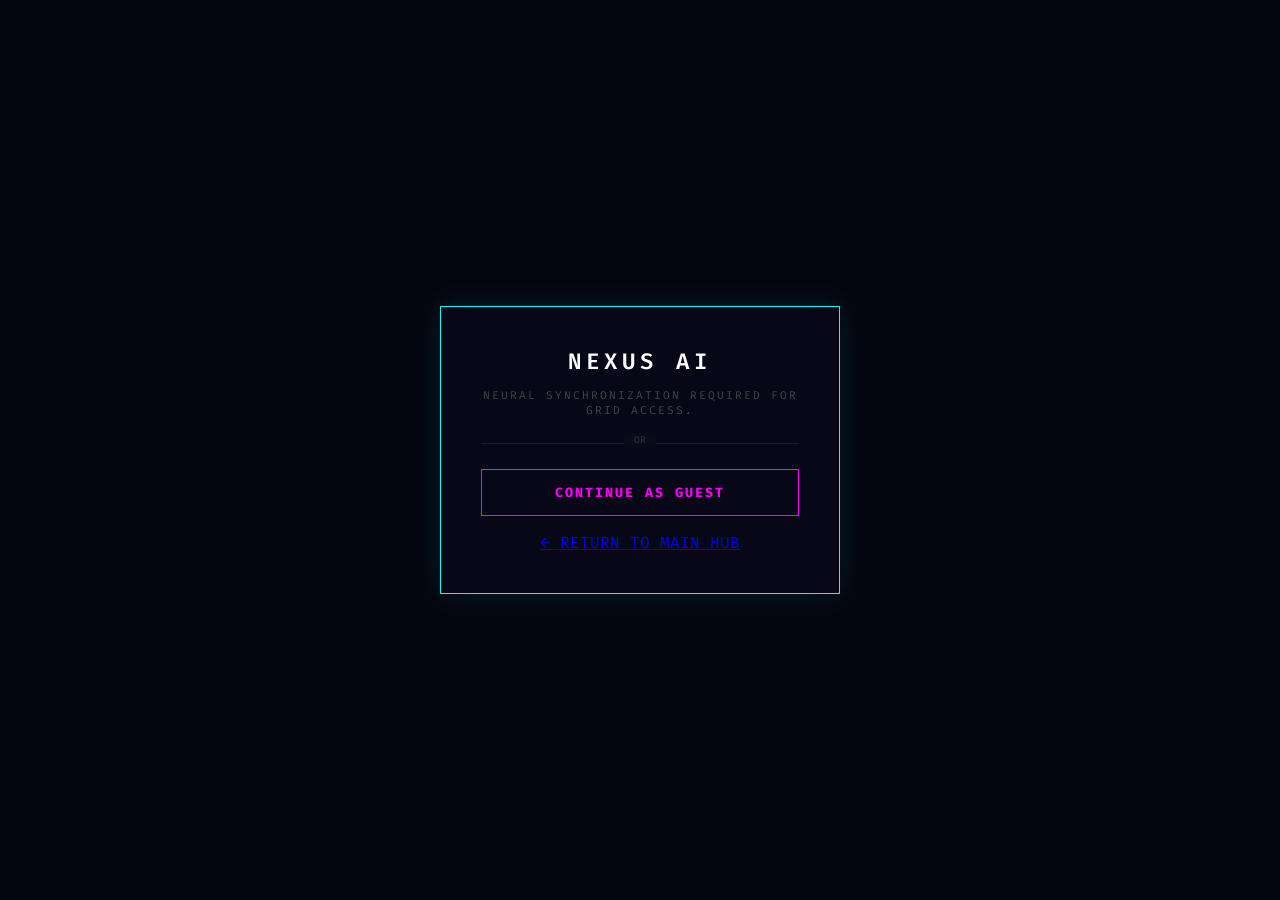
==== commit 8a32f2c6: "feat: nexus login gate + live status on portfolio card - Add nexus/login.html as the new first-seen " ====
--- a/nexus/index.html
+++ b/nexus/index.html
@@ -3,153 +3,122 @@
 <head>
     <meta charset="UTF-8">
     <meta name="viewport" content="width=device-width, initial-scale=1.0, maximum-scale=1.0, user-scalable=no">
-    <title>NEXUS // TERMINAL</title>
+    <title>NEXUS AI // TERMINAL</title>
     <link href="https://fonts.googleapis.com/css2?family=Fira+Code:wght@400;600&family=Inter:wght@400;500;600&display=swap" rel="stylesheet">
-    <link rel="stylesheet" href="style.css?v=4.0.71">
+    <link rel="stylesheet" href="style.css?v=5.3.0">
     <link rel="icon" type="image/png" href="https://thyfwxit.com/favicon.png">
-    <script src="https://accounts.google.com/gsi/client" async defer></script>
 </head>
-<body class="auth-locked crt-mode">
-    <div class="monitor" id="main-monitor" style="display:none;">
-        <div class="screen">
-            <div class="screen-glare"></div>
-            
-            <div class="glass-panel">
-                <header class="status-bar">
-                    <div class="status-item"><div id="conn-dot" class="conn-dot"></div> <span class="stat-label">CPU</span> <span id="cpu-stat">--</span></div>
-                    <div class="status-item"><span class="stat-label">MEM</span> <span id="mem-stat">--</span></div>
-                    <div class="status-item status-title" id="status-title">PACIFIC // KERNEL</div>
-                    <div class="status-item"><span class="stat-label">MODE</span> <span id="mode-indicator">NEXUS</span></div>
-                </header>
+<body class="crt-mode">
 
-                <main class="terminal-container" id="terminal-container">
-                    <div class="terminal-output" id="terminal-output"></div>
-                    <div class="terminal-input-wrapper">
-                        <span class="prompt" id="prompt-label">guest@nexus:~$</span>
-                        <input type="text" id="terminal-input" autocomplete="off" autofocus spellcheck="false">
-                        <label class="attach-btn" title="Attach image for AI scan">
-                            📎
-                            <input type="file" id="img-input" accept="image/*" style="display:none;">
-                        </label>
-                    </div>
-                </main>
+    <script>
+        (function() {
+            var user = JSON.parse(localStorage.getItem('nexus_user_data') || 'null');
+            if (!user || !user.name) window.location.replace('./login.html');
+        })();
+    </script>
 
-                <aside class="quick-actions">
-                    <div id="auth-section" class="auth-section">
-                        <!-- Auth UI injected by JS -->
-                    </div>
-                    
-                    <div class="aside-header">GAMES</div>
-                    <button class="action-btn" data-cmd="play wordle">Wordle</button>
-                    <button class="action-btn" data-cmd="play snake">Snake</button>
-                    <button class="action-btn" data-cmd="play pong">Pong</button>
-                    <button class="action-btn" data-cmd="play mines">Mines</button>
-                    <button class="action-btn" data-cmd="play flappy">Flappy</button>
-                    <button class="action-btn" data-cmd="play breakout">Breakout</button>
-                    <button class="action-btn" data-cmd="play invaders">Invaders</button>
+    <div class="monitor" id="main-monitor">
+        <div class="screen-glare"></div>
+        <div class="glass-panel">
+            <header class="status-bar">
+                <div class="status-item"><div id="conn-dot" class="conn-dot"></div> <span class="stat-label">CPU</span> <span id="cpu-stat">--</span></div>
+                <div class="status-item"><span class="stat-label">MEM</span> <span id="mem-stat">--</span></div>
+                <div class="status-item status-title" id="status-title">NEXUS AI // CORE</div>
+                <div class="status-item"><span class="stat-label">MODE</span> <span id="mode-indicator">NEXUS</span></div>
+            </header>
 
-                    <div class="aside-header" style="margin-top:10px;">NEURAL LINKS</div>
-                    <div class="mode-picker">
-                        <button class="mode-btn active" data-mode="nexus" title="Standard Interface">Nexus</button>
-                        <button class="mode-btn" data-mode="shadow" title="Shadow Link (Unfiltered)">Shadow</button>
-                        <button class="mode-btn" data-mode="coder" title="Architect Mode (Code)">Coder</button>
-                        <button class="mode-btn" data-mode="sage" title="Oracle Mode (Philosophy)">Sage</button>
-                        <button class="mode-btn" data-mode="education" title="Mentor Mode (Instructional)" style="grid-column: span 2; border-color:#00ffcc; color:#00ffcc;">Education</button>
-                    </div>
+            <main class="terminal-container">
+                <div class="terminal-output" id="terminal-output"></div>
+                <div class="terminal-input-wrapper">
+                    <span class="prompt" id="prompt-label">guest@nexus:~$</span>
+                    <input type="text" id="terminal-input" autocomplete="off" autofocus spellcheck="false">
+                </div>
+            </main>
 
-                    <div class="aside-header" style="margin-top:10px;">TOOLS</div>
-                    <button class="action-btn" id="btn-logs" data-cmd="logs" style="display:none;">Logs</button>
-                    <button class="action-btn" id="btn-rankings" data-cmd="leaderboard">Rankings</button>
-                    <button class="action-btn" data-cmd="type test">Type Test</button>
-                    <button class="action-btn" data-cmd="matrix">Matrix</button>
-                    <button class="action-btn" data-cmd="monitor">Monitor</button>
-                    <button class="action-btn" data-cmd="help">Help</button>
-                    <button class="action-btn" data-cmd="clear">Clear</button>
-                    
-                    <button class="a11y-open-btn" onclick="toggleA11yPanel()" title="Accessibility settings">
-                        <svg xmlns="http://www.w3.org/2000/svg" viewBox="0 0 24 24" fill="currentColor" width="16" height="16" style="margin-right:4px;">
-                            <path d="M12 2c1.1 0 2 .9 2 2s-.9 2-2 2-2-.9-2-2 .9-2 2-2zm9 7h-6v13h-2v-6h-2v6H9V9H3V7h18v2z"/>
-                        </svg>
-                        ACCESSIBILITY
-                    </button>
-                </aside>
+            <aside class="quick-actions">
+                <div id="auth-section" class="auth-section"></div>
 
-                <div id="game-gui-container" class="gui-hidden">
-                    <div id="gui-header">
-                        <span id="gui-title">SYSTEM</span>
-                        <button id="gui-close">X</button>
-                    </div>
-                    <div id="gui-content-wrapper">
-                        <div id="gui-content"></div>
-                        <canvas id="nexus-canvas" width="400" height="360" style="display:none;"></canvas>
-                    </div>
+                <div class="aside-header">GAMES</div>
+                <button class="action-btn" data-cmd="play wordle">Wordle</button>
+                <button class="action-btn" data-cmd="play snake">Snake</button>
+                <button class="action-btn" data-cmd="play pong">Pong</button>
+                <button class="action-btn" data-cmd="play mines">Mines</button>
+                <button class="action-btn" data-cmd="play flappy">Flappy</button>
+                <button class="action-btn" data-cmd="play breakout">Breakout</button>
+                <button class="action-btn" data-cmd="play invaders">Invaders</button>
+
+                <div class="aside-header" style="margin-top:15px;">NEURAL LINKS</div>
+                <div class="mode-picker">
+                    <button class="mode-btn active" data-mode="nexus"     title="Standard Interface">Nexus</button>
+                    <button class="mode-btn"         data-mode="shadow"    title="Shadow Link (Unfiltered)">Shadow</button>
+                    <button class="mode-btn"         data-mode="coder"     title="Architect Mode (Code)">Coder</button>
+                    <button class="mode-btn"         data-mode="sage"      title="Oracle Mode (Philosophy)">Sage</button>
+                    <button class="mode-btn"         data-mode="education" title="Mentor Mode (Instructional)" style="grid-column:span 2;border-color:#00ffcc;color:#00ffcc;">Education</button>
                 </div>
-            </div> <!-- End glass-panel -->
-        </div>
-    </div>
 
-    <!-- Login Wall Overlay -->
-    <div id="auth-screen" class="auth-overlay">
-        <div class="auth-box">
-            <div class="auth-header">NEXUS // CORE</div>
-            <p class="auth-desc">Neural synchronization required for grid access.</p>
-            
-            <div class="auth-methods">
-                <div id="main-g_id_signin" class="g-signin-btn"></div>
-                
-                <div class="auth-divider"><span>OR</span></div>
-                
-                <button class="gui-btn guest-btn" onclick="window.showTermsFromWall()">ENGAGE GUEST UPLINK</button>
-            </div>
-            
-            <p id="auth-status-msg" class="auth-status-msg"></p>
-        </div>
-    </div>
+                <div class="aside-header" style="margin-top:15px;">TOOLS</div>
+                <button class="action-btn" onclick="startMaintenanceHub()">Maintenance Hub</button>
+                <button class="action-btn" onclick="startSpeedTest()">Speed Test</button>
+                <button class="action-btn" id="btn-logs" data-cmd="logs" style="display:none;">Logs</button>
+                <button class="action-btn" id="btn-rankings" data-cmd="leaderboard">Rankings</button>
+                <button class="action-btn" data-cmd="type test">Type Test</button>
+                <button class="action-btn" data-cmd="matrix">Matrix</button>
+                <button class="action-btn" data-cmd="monitor">Monitor</button>
+                <button class="action-btn" data-cmd="help">Help</button>
+                <button class="action-btn" data-cmd="clear">Clear</button>
 
-    <!-- Terms Modal -->
-    <div id="terms-modal" class="modal-overlay" style="display:none;">
-        <div class="modal-box terms-box">
-            <div class="modal-header">NEXUS PROTOCOL // SECURE ENTRY</div>
-            
-            <div class="modal-body">
-                <div class="terms-section">
-                    <b class="terms-label">[ PRIVACY POLICY ]</b>
-                    <p>Your data is not harvested. We only collect session logs for security and performance optimization.</p>
+                <button class="a11y-open-btn" onclick="toggleA11yPanel()" title="Accessibility settings" style="margin-top:auto;">
+                    <svg xmlns="http://www.w3.org/2000/svg" viewBox="0 0 24 24" fill="currentColor" width="16" height="16" style="margin-right:4px;">
+                        <path d="M12 2c1.1 0 2 .9 2 2s-.9 2-2 2-2-.9-2-2 .9-2 2-2zm9 7h-6v13h-2v-6h-2v6H9V9H3V7h18v2z"/>
+                    </svg>
+                    ACCESSIBILITY
+                </button>
+            </aside>
+
+            <div id="game-gui-container" class="gui-hidden">
+                <div id="gui-header"><span id="gui-title">SYSTEM</span><button id="gui-close">X</button></div>
+                <div id="gui-content-wrapper">
+                    <div id="gui-content"></div>
+                    <canvas id="nexus-canvas" width="400" height="360" style="display:none;"></canvas>
                 </div>
-                <div class="terms-section">
-                    <b class="terms-label">[ NEURAL OPTIMIZATION ]</b>
-                    <p>Xavier Scott has optimized this AI for maximum speed. Your chat is processed through a high-bandwidth neural bridge.</p>
-                </div>
-                <div class="terms-section">
-                    <b class="terms-label">[ SECURITY ]</b>
-                    <p>All transmissions are encrypted via AES-256. Guest sessions are non-persistent and wiped upon logout.</p>
-                </div>
-            </div>
-
-            <div class="terms-agreement">
-                <label class="terms-checkbox-wrap">
-                    <input type="checkbox" id="terms-check" onchange="document.getElementById('agree-btn').disabled = !this.checked">
-                    <span class="checkbox-custom"></span>
-                    I AGREE TO THE PROTOCOLS
-                </label>
-            </div>
-
-            <div class="modal-actions">
-                <button id="agree-btn" class="gui-btn action-btn-primary" onclick="submitGuestAuth()" disabled>ENTER THE GRID</button>
-                <button class="gui-btn action-btn-secondary" onclick="window.hideTerms()">ABORT</button>
             </div>
         </div>
     </div>
 
-    <script src="nexus_globals.js?v=5.0.0"></script>
-    <script src="config_core.js?v=5.0.0"></script>
-    <script src="telemetry_core.js?v=5.0.0"></script>
-    <script src="stats_core.js?v=5.0.0"></script>
-    <script src="audio_core.js?v=5.0.0"></script>
-    <script src="games_core.js?v=5.0.0"></script>
-    <script src="auth_core.js?v=5.0.0"></script>
-    <script src="ai_core.js?v=5.0.0"></script>
-    <script src="commands_core.js?v=5.0.0"></script>
-    <script src="terminal.js?v=5.0.0"></script>
+    <!-- Neural Override (Hack Menu) -->
+    <div id="hack-menu" class="modal-overlay" style="display:none;">
+        <div class="modal-box hack-box">
+            <h3 class="modal-header">NEURAL OVERRIDE // ACTIVE</h3>
+            <div class="modal-body">
+                <div class="hack-section">
+                    <span class="terms-label">[ STEALTH PROTOCOL ]</span>
+                    <p>Disabling this node's external uplink prevents all telemetry and session logging.</p>
+                    <button class="gui-btn" id="stealth-toggle" onclick="toggleStealthMode()">ENABLE STEALTH</button>
+                </div>
+                <div class="hack-section" style="margin-top:20px;">
+                    <span class="terms-label">[ CORE ACCESS ]</span>
+                    <p>Root privileges for neural link adjustment.</p>
+                    <button class="gui-btn" onclick="printToTerminal('[ROOT] Access Granted.', 'conn-ok')">GRANT PRIVILEGES</button>
+                </div>
+            </div>
+            <div class="modal-actions">
+                <button class="gui-btn" onclick="document.getElementById('hack-menu').style.display='none'">CLOSE OVERRIDE</button>
+            </div>
+        </div>
+    </div>
+
+    <script src="nexus_globals.js?v=5.3.0"></script>
+    <script src="nexus_brain.js?v=5.3.0"></script>
+    <script src="config_core.js?v=5.3.0"></script>
+    <script src="modules/speedtest_logic.js?v=5.3.0"></script>
+    <script src="modules/hardware_logic.js?v=5.3.0"></script>
+    <script src="uplink_core.js?v=5.3.0"></script>
+    <script src="stats_core.js?v=5.3.0"></script>
+    <script src="audio_core.js?v=5.3.0"></script>
+    <script src="games_core.js?v=5.3.0"></script>
+    <script src="auth_core.js?v=5.3.0"></script>
+    <script src="ai_core.js?v=5.3.0"></script>
+    <script src="commands_core.js?v=5.3.0"></script>
+    <script src="terminal.js?v=5.3.0"></script>
 </body>
 </html>
--- a/nexus/style.css
+++ b/nexus/style.css
@@ -1,16 +1,17 @@
-/* ── PACIFIC MASTER CORE v5.1.4 ────────────────────────────────────────────── */
+/* ── PACIFIC MASTER CORE v4.0.84 ────────────────────────────────────────────── */
 
 :root {
     --bg-color: #050510;
     --txt-color: #0ff;
     --accent: #f0f;
     --font-main: 'Fira Code', monospace;
-    --neon-blue: #0ff;
-    --neon-magenta: #f0f;
 }
 
 * { box-sizing: border-box; }
 
+/* ============================================================
+   MODULE: GLOBAL SHELL
+   ============================================================ */
 html, body {
     background-color: var(--bg-color);
     color: var(--txt-color);
@@ -18,17 +19,23 @@
     margin: 0; padding: 0;
     min-height: 100vh; width: 100vw;
     display: flex; justify-content: center; align-items: center;
+    overflow-x: hidden;
     overflow: hidden !important;
 }
 
 .monitor {
     position: relative;
-    width: 98vw; height: 92vh;
-    background: #000;
-    border-radius: 8px;
+    width: 98vw; 
+    /* Remove fixed height to prevent cutting off the bottom */
+    height: 92vh;
+    margin: 10px 0;
+    background: radial-gradient(circle, #1a1a2e 0%, #000 100%);
+    border-radius: 12px;
+    box-shadow: 0 0 50px rgba(0, 255, 255, 0.1);
     display: flex; flex-direction: column;
-    z-index: 10;
-}
+}
+
+/* CRT Scanlines Layer */
 
 .glass-panel {
     display: grid;
@@ -37,97 +44,189 @@
     grid-template-areas: "header header" "main aside";
     width: 100%; flex-grow: 1;
     background: rgba(5, 5, 16, 0.98);
+    border: 1px solid rgba(0, 255, 255, 0.1);
 }
 
 .status-bar {
     grid-area: header;
     display: flex; justify-content: space-around; align-items: center;
-    border-bottom: 1px solid var(--accent);
-    background: #000;
+    border-bottom: 2px solid var(--accent);
+    background: rgba(0,0,0,0.9);
     font-weight: 600; font-size: 0.8rem; padding: 0 10px;
-}
-
-.conn-dot {
-    width: 8px; height: 8px; border-radius: 50%; background: #555;
-}
-.conn-dot.connected { background: #0f0; box-shadow: 0 0 8px #0f0; }
-
-.terminal-container { grid-area: main; padding: 20px; display: flex; flex-direction: column; height: 100%; overflow: hidden; }
+    z-index: 50;
+}
+
+/* ============================================================
+   MODULE: TERMINAL & AI LOGIC
+   ============================================================ */
+.terminal-container {
+    grid-area: main;
+    padding: 20px;
+    display: flex; flex-direction: column;
+    height: 100%;
+}
+
 .terminal-output {
-    flex-grow: 1; overflow-y: auto !important;
+    flex-grow: 1;
+    overflow-y: auto !important;
     margin-bottom: 15px; padding-right: 12px;
-}
-.terminal-output p { margin: 8px 0; line-height: 1.5; }
-.ai-msg { border-left: 2px solid var(--accent); padding-left: 12px; color: var(--accent); }
+    scrollbar-width: thin; scrollbar-color: var(--txt-color) transparent;
+}
+
+.terminal-output p {
+    white-space: pre-wrap;
+    word-wrap: break-word;
+    margin: 10px 0; line-height: 1.6;
+    white-space: pre-wrap; word-break: break-word;
+    animation: fadeIn 0.2s ease-in;
+}
+
+/* AI Message Styling */
+.ai-msg, .shadow-msg, .coder-msg, .sage-msg, .education-msg { 
+    display: block; width: 100%;
+    line-height: 1.7; padding-left: 14px; margin-left: 2px;
+    border-left: 3px solid var(--accent);
+    color: var(--accent); filter: brightness(1.2);
+}
 
 .terminal-input-wrapper {
-    padding: 10px 5px; gap: 10px; display: flex; align-items: center;
+    position: sticky;
+    bottom: 0;
+    background: rgba(5,5,16,0.95);
+    padding: 15px 10px;
+    border-top: 1px solid var(--accent);
+    box-shadow: 0 -5px 15px rgba(255, 0, 255, 0.1);
+    display: flex; align-items: center;
     border-top: 1px solid rgba(0, 255, 255, 0.2);
-}
+    padding: 15px 5px; gap: 12px; flex-shrink: 0;
+}
+
+.prompt { color: var(--accent); font-weight: bold; font-size: 1rem; white-space: nowrap; }
+
 #terminal-input {
     background: transparent; border: none; color: var(--txt-color);
-    font-family: var(--font-main) !important; font-size: 1rem;
-    flex-grow: 1; outline: none;
-}
-
+    font-family: var(--font-main) !important; font-size: 1.1rem;
+    flex-grow: 1; outline: none; caret-color: var(--txt-color);
+}
+
+/* ============================================================
+   MODULE: SIDEBAR & NAVIGATION
+   ============================================================ */
 .quick-actions {
-    grid-area: aside; border-left: 1px solid rgba(0, 255, 255, 0.1);
+    grid-area: aside;
+    border-left: 1px solid rgba(0, 255, 255, 0.2);
     display: flex; flex-direction: column;
-    padding: 15px; background: rgba(0,0,0,0.4);
-    gap: 10px;
-}
+    padding: 16px 14px; background: rgba(0,0,0,0.6);
+    gap: 12px; overflow-y: auto; height: 100%;
+    scrollbar-width: thin; scrollbar-color: var(--accent) transparent;
+}
+
+.aside-header { font-size: 0.72rem; color: var(--accent); margin-bottom: 4px; letter-spacing: 2px; text-transform: uppercase; }
+
 .action-btn {
     background: transparent; border: 1px solid var(--txt-color); color: var(--txt-color);
-    padding: 8px; cursor: pointer; text-transform: uppercase; font-size: 0.7rem; font-weight: bold;
-}
-.action-btn:hover { background: var(--txt-color); color: #000; }
-
+    padding: 10px; cursor: pointer; transition: 0.2s;
+    text-transform: uppercase; font-size: 0.75rem; border-radius: 4px;
+    font-family: inherit; font-weight: bold;
+}
+.action-btn:hover { background: var(--txt-color); color: #000; box-shadow: 0 0 10px var(--txt-color); }
+
+.mode-picker { display: grid; grid-template-columns: 1fr 1fr; gap: 6px; }
+.mode-btn {
+    background: transparent; border: 1px solid #333; color: #555;
+    font-family: inherit; font-size: 0.65rem; font-weight: bold; padding: 8px 4px;
+    cursor: pointer; border-radius: 4px; transition: 0.2s;
+}
+.mode-btn.active { background: var(--txt-color); color: #000; border-color: var(--txt-color); box-shadow: 0 0 12px var(--txt-color); }
+
+/* Identity & Auth Card */
+.auth-user-card {
+    display: flex; align-items: center; gap: 10px; padding: 10px 0;
+    border-bottom: 1px solid rgba(0, 255, 255, 0.1); margin-bottom: 12px;
+}
+.auth-avatar {
+    width: 32px !important; height: 32px !important;
+    border-radius: 50%; border: 1px solid var(--accent); flex-shrink: 0;
+}
+.auth-name { font-size: 0.68rem; color: #fff; font-weight: bold; overflow: hidden; text-overflow: ellipsis; }
+
+.auth-logout-btn {
+    background: none; border: 1px solid #f55; color: #f55 !important;
+    width: 24px; height: 24px; border-radius: 4px; cursor: pointer;
+    font-weight: bold; display: flex; align-items: center; justify-content: center;
+}
+
+.a11y-open-btn {
+    display: flex; align-items: center; justify-content: center; gap: 8px;
+    width: 100%; padding: 14px 0; background: rgba(0, 255, 255, 0.1);
+    border: 1px solid rgba(0, 255, 255, 0.4); border-radius: 8px;
+    color: #0ff; font-family: inherit; font-weight: bold; font-size: 0.75rem;
+    cursor: pointer; margin-top: auto;
+}
+
+/* ============================================================
+   MODULE: AUTH WALL & MODALS
+   ============================================================ */
 .auth-overlay {
-    position: fixed; inset: 0; background: #000; z-index: 20000;
+    position: fixed; inset: 0; background: #050510; z-index: 10000;
     display: flex; align-items: center; justify-content: center;
 }
 
 .auth-box {
-    background: #050510; border: 1px solid #113;
-    padding: 40px; width: 90%; max-width: 400px; text-align: center;
-}
-
-.auth-header { font-size: 1.5rem; letter-spacing: 6px; color: #fff; margin-bottom: 30px; }
-
-.auth-methods { display: flex; flex-direction: column; gap: 20px; align-items: center; width: 100%; }
-.g-signin-btn { min-height: 44px; width: 100%; display: flex; justify-content: center; }
-
-.auth-divider { position: relative; width: 100%; border-bottom: 1px solid #113; margin: 10px 0; }
-.auth-divider span { position: absolute; top: -8px; left: 50%; transform: translateX(-50%); background: #050510; padding: 0 10px; color: #222; font-size: 0.6rem; }
+    background: #0a0a1a; border: 1px solid var(--txt-color);
+    padding: 40px; width: 95%; max-width: 400px; text-align: center;
+    box-shadow: 0 0 30px rgba(0, 255, 255, 0.1);
+}
+
+.auth-header { font-size: 1.4rem; letter-spacing: 5px; color: #fff; margin-bottom: 10px; font-weight: 600; }
+.auth-desc { color: #444; font-size: 0.7rem; letter-spacing: 2px; margin-bottom: 25px; text-transform: uppercase; }
+
+.auth-divider { position: relative; margin: 25px 0; border-bottom: 1px solid #1a1a3a; }
+.auth-divider span { position: absolute; top: -10px; left: 50%; transform: translateX(-50%); background: #0a0a1a; padding: 0 10px; color: #333; font-size: 0.6rem; }
 
 .gui-btn {
-    background: transparent; border: 1px solid var(--neon-blue); color: var(--neon-blue);
-    padding: 12px; width: 100%; cursor: pointer; font-family: inherit; font-weight: bold;
+    background: transparent; border: 1px solid var(--accent); color: var(--accent);
+    padding: 14px; width: 100%; cursor: pointer; font-family: inherit; font-weight: bold;
     text-transform: uppercase; letter-spacing: 2px; transition: 0.2s;
 }
-.gui-btn:hover { background: var(--neon-blue); color: #000; }
-.gui-btn:disabled { opacity: 0.3; cursor: not-allowed; }
-
-.main-site-link { display: block; margin-top: 30px; color: #333; text-decoration: none; font-size: 0.6rem; letter-spacing: 1px; }
+.gui-btn:hover { background: var(--accent); color: #000; box-shadow: 0 0 15px var(--accent); }
 
 .modal-overlay {
-    position: fixed; inset: 0; background: rgba(0,0,0,0.9); z-index: 30000;
+    position: fixed; inset: 0; background: rgba(0,0,0,0.9); z-index: 20000;
     display: flex; align-items: center; justify-content: center;
 }
 .modal-box {
-    background: #000; border: 1px solid #222; padding: 30px; width: 90%; max-width: 450px;
-}
-.modal-header { color: #fff; font-size: 1rem; letter-spacing: 3px; margin-bottom: 20px; }
-.terms-section { margin-bottom: 15px; text-align: left; }
-.terms-label { color: var(--neon-magenta); font-size: 0.7rem; font-weight: bold; }
-.terms-section p { color: #666; font-size: 0.75rem; line-height: 1.6; margin: 2px 0; }
-
-.terms-agreement { margin: 20px 0; color: #fff; font-size: 0.8rem; }
+    background: #050510; border: 2px solid var(--txt-color); padding: 30px;
+    max-width: 450px; width: 90%; text-align: center;
+}
+
+@keyframes fadeIn { from { opacity: 0; transform: translateX(-4px); } to { opacity: 1; transform: translateX(0); } }
+
+/* --- Modal & Hidden States --- */
 .gui-hidden { display: none !important; }
-
-/* Final fix for bracket error mentioned on line 242 */
+.modal-overlay {
+    position: fixed; inset: 0; background: rgba(5, 5, 10, 0.9);
+    backdrop-filter: blur(8px); z-index: 20000;
+    display: flex; align-items: center; justify-content: center;
+}
+.modal-box {
+    background: rgba(10, 10, 30, 0.95); border: 1px solid var(--txt-color);
+    border-top: 4px solid var(--accent); padding: 40px;
+    max-width: 450px; width: 90%; text-align: center;
+    box-shadow: 0 0 50px rgba(0, 0, 0, 0.8);
+    font-family: var(--font-main);
+}
+.modal-body { color: #888; font-size: 0.85rem; line-height: 1.6; text-align: left; margin: 20px 0; }
+
+/* --- High-Fidelity HUD Overhaul v5.0.5 --- */
+.auth-box {
+    background: rgba(10, 10, 30, 0.65) !important; /* GHOST TRANSPARENCY */
+    backdrop-filter: blur(15px) !important;
+    overflow: hidden;
+}
 .enc-badge {
     display: flex; align-items: center; justify-content: center; gap: 8px;
     margin-top: 30px; font-size: 0.58rem; letter-spacing: 2px;
     color: #444; font-weight: bold; text-transform: uppercase;
 }
+.enc-badge span { color: #0f0; opacity: 0.8; } /* GREEN PADLOCK SIMULATION */
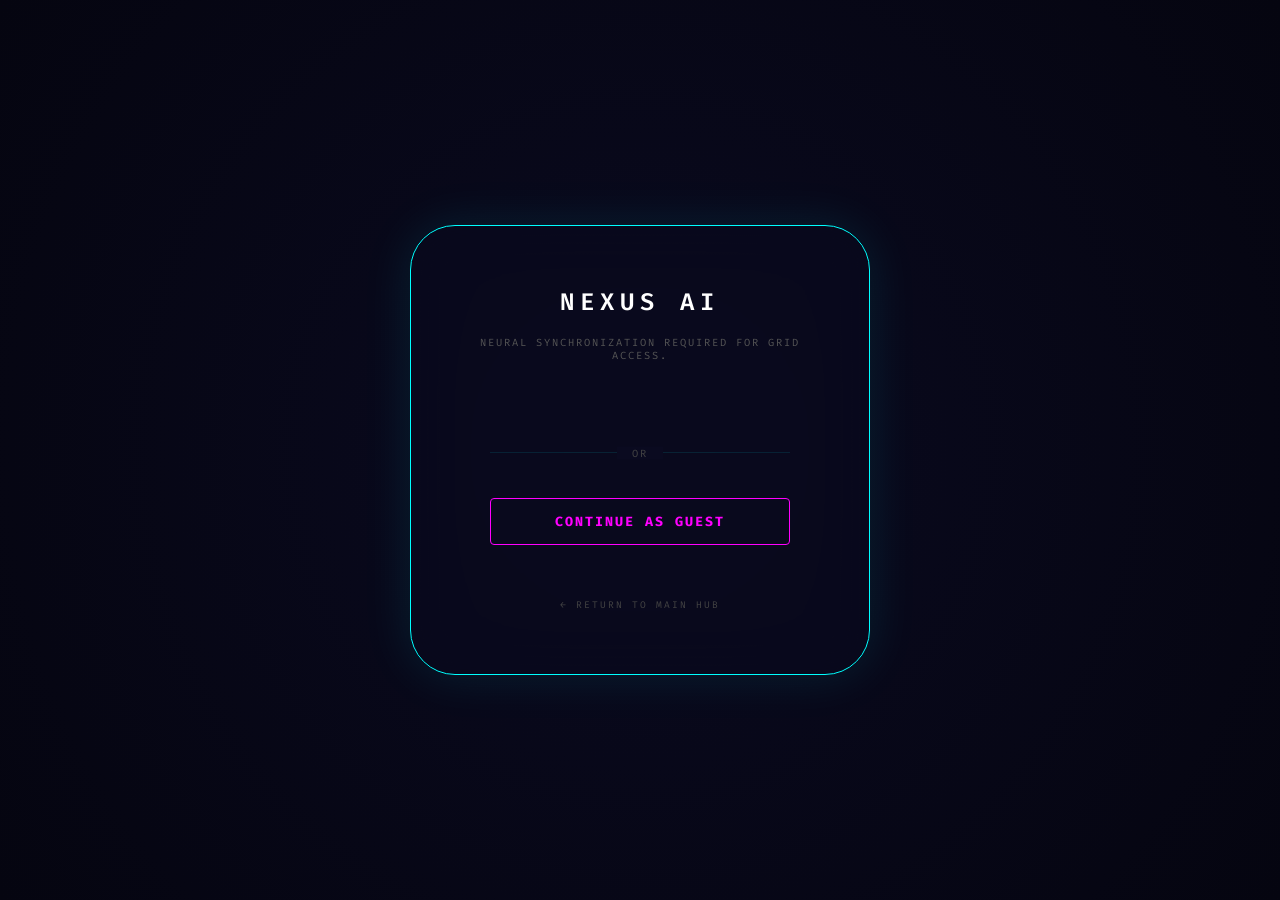
==== commit dc1b18f4: "fix: sign-out card, remove Sage, version sync from backend ping Co-Authored-By: Claude Sonnet 4.6 <n" ====
--- a/nexus/index.html
+++ b/nexus/index.html
@@ -50,9 +50,8 @@
                 <div class="aside-header" style="margin-top:15px;">NEURAL LINKS</div>
                 <div class="mode-picker">
                     <button class="mode-btn active" data-mode="nexus"     title="Standard Interface">Nexus</button>
-                    <button class="mode-btn"         data-mode="shadow"    title="Shadow Link (Unfiltered)">Shadow</button>
+                    <button class="mode-btn"         data-mode="shadow"    title="Unfiltered Mode">Unfiltered</button>
                     <button class="mode-btn"         data-mode="coder"     title="Architect Mode (Code)">Coder</button>
-                    <button class="mode-btn"         data-mode="sage"      title="Oracle Mode (Philosophy)">Sage</button>
                     <button class="mode-btn"         data-mode="education" title="Mentor Mode (Instructional)" style="grid-column:span 2;border-color:#00ffcc;color:#00ffcc;">Education</button>
                 </div>
 
--- a/nexus/style.css
+++ b/nexus/style.css
@@ -1,10 +1,11 @@
-/* ── PACIFIC MASTER CORE v4.0.84 ────────────────────────────────────────────── */
+/* ── PACIFIC MASTER CORE v5.3.0 ────────────────────────────────────────────── */
 
 :root {
     --bg-color: #050510;
     --txt-color: #0ff;
     --accent: #f0f;
     --font-main: 'Fira Code', monospace;
+    --neon-blue: #0ff;
 }
 
 * { box-sizing: border-box; }
@@ -19,23 +20,38 @@
     margin: 0; padding: 0;
     min-height: 100vh; width: 100vw;
     display: flex; justify-content: center; align-items: center;
-    overflow-x: hidden;
     overflow: hidden !important;
 }
 
 .monitor {
     position: relative;
     width: 98vw; 
-    /* Remove fixed height to prevent cutting off the bottom */
     height: 92vh;
     margin: 10px 0;
     background: radial-gradient(circle, #1a1a2e 0%, #000 100%);
     border-radius: 12px;
     box-shadow: 0 0 50px rgba(0, 255, 255, 0.1);
     display: flex; flex-direction: column;
+    overflow: hidden;
+}
+
+.screen-glare {
+    position: absolute;
+    inset: 0;
+    background: linear-gradient(135deg, rgba(255,255,255,0.03) 0%, rgba(255,255,255,0) 50%, rgba(255,255,255,0.02) 100%);
+    pointer-events: none;
+    z-index: 150;
+    border-radius: 12px;
 }
 
 /* CRT Scanlines Layer */
+.monitor::after {
+    content: " "; display: block; position: absolute; top: 0; left: 0; bottom: 0; right: 0;
+    background: linear-gradient(rgba(18, 16, 16, 0) 50%, rgba(0, 0, 0, 0.25) 50%), 
+                linear-gradient(90deg, rgba(255, 0, 0, 0.04), rgba(0, 255, 0, 0.01), rgba(0, 255, 0, 0.04));
+    z-index: 100; background-size: 100% 4px, 3px 100%; pointer-events: none; opacity: 0.1;
+}
+.crt-mode .monitor::after { opacity: 0.25; }
 
 .glass-panel {
     display: grid;
@@ -56,6 +72,9 @@
     z-index: 50;
 }
 
+.status-item span { margin-left: 5px; color: #fff; }
+.stat-label { color: var(--accent); font-size: 0.65rem; letter-spacing: 1px; }
+
 /* ============================================================
    MODULE: TERMINAL & AI LOGIC
    ============================================================ */
@@ -77,7 +96,6 @@
     white-space: pre-wrap;
     word-wrap: break-word;
     margin: 10px 0; line-height: 1.6;
-    white-space: pre-wrap; word-break: break-word;
     animation: fadeIn 0.2s ease-in;
 }
 
@@ -93,12 +111,10 @@
     position: sticky;
     bottom: 0;
     background: rgba(5,5,16,0.95);
-    padding: 15px 10px;
-    border-top: 1px solid var(--accent);
-    box-shadow: 0 -5px 15px rgba(255, 0, 255, 0.1);
+    padding: 15px 5px;
+    border-top: 1px solid rgba(0, 255, 255, 0.2);
     display: flex; align-items: center;
-    border-top: 1px solid rgba(0, 255, 255, 0.2);
-    padding: 15px 5px; gap: 12px; flex-shrink: 0;
+    gap: 12px; flex-shrink: 0;
 }
 
 .prompt { color: var(--accent); font-weight: bold; font-size: 1rem; white-space: nowrap; }
@@ -117,7 +133,7 @@
     border-left: 1px solid rgba(0, 255, 255, 0.2);
     display: flex; flex-direction: column;
     padding: 16px 14px; background: rgba(0,0,0,0.6);
-    gap: 12px; overflow-y: auto; height: 100%;
+    gap: 10px; overflow-y: auto; height: 100%;
     scrollbar-width: thin; scrollbar-color: var(--accent) transparent;
 }
 
@@ -128,18 +144,25 @@
     padding: 10px; cursor: pointer; transition: 0.2s;
     text-transform: uppercase; font-size: 0.75rem; border-radius: 4px;
     font-family: inherit; font-weight: bold;
+    text-align: left; padding-left: 15px; position: relative;
+}
+.action-btn::before {
+    content: ">"; position: absolute; left: 6px; opacity: 0; transition: 0.2s; color: var(--accent);
 }
 .action-btn:hover { background: var(--txt-color); color: #000; box-shadow: 0 0 10px var(--txt-color); }
-
+.action-btn:hover::before { opacity: 1; left: 8px; }
+
+/* Mode Selection Buttons */
 .mode-picker { display: grid; grid-template-columns: 1fr 1fr; gap: 6px; }
 .mode-btn {
     background: transparent; border: 1px solid #333; color: #555;
-    font-family: inherit; font-size: 0.65rem; font-weight: bold; padding: 8px 4px;
+    font-family: inherit; font-size: 0.65rem; font-weight: bold; padding: 10px 4px;
     cursor: pointer; border-radius: 4px; transition: 0.2s;
 }
+.mode-btn:hover { border-color: var(--txt-color); color: #fff; }
 .mode-btn.active { background: var(--txt-color); color: #000; border-color: var(--txt-color); box-shadow: 0 0 12px var(--txt-color); }
 
-/* Identity & Auth Card */
+/* Identity Card */
 .auth-user-card {
     display: flex; align-items: center; gap: 10px; padding: 10px 0;
     border-bottom: 1px solid rgba(0, 255, 255, 0.1); margin-bottom: 12px;
@@ -149,12 +172,6 @@
     border-radius: 50%; border: 1px solid var(--accent); flex-shrink: 0;
 }
 .auth-name { font-size: 0.68rem; color: #fff; font-weight: bold; overflow: hidden; text-overflow: ellipsis; }
-
-.auth-logout-btn {
-    background: none; border: 1px solid #f55; color: #f55 !important;
-    width: 24px; height: 24px; border-radius: 4px; cursor: pointer;
-    font-weight: bold; display: flex; align-items: center; justify-content: center;
-}
 
 .a11y-open-btn {
     display: flex; align-items: center; justify-content: center; gap: 8px;
@@ -165,68 +182,157 @@
 }
 
 /* ============================================================
-   MODULE: AUTH WALL & MODALS
+   MODULE: LOBBY (PROTECTED v5.2.6)
    ============================================================ */
 .auth-overlay {
-    position: fixed; inset: 0; background: #050510; z-index: 10000;
+    position: fixed; inset: 0; 
+    background: radial-gradient(circle at center, #0a0a20 0%, #050510 100%); 
+    z-index: 10000;
     display: flex; align-items: center; justify-content: center;
-}
+    transition: opacity 0.8s ease-in-out, visibility 0.8s;
+}
+.auth-overlay.fade-out { opacity: 0; visibility: hidden; pointer-events: none; }
 
 .auth-box {
-    background: #0a0a1a; border: 1px solid var(--txt-color);
-    padding: 40px; width: 95%; max-width: 400px; text-align: center;
-    box-shadow: 0 0 30px rgba(0, 255, 255, 0.1);
-}
-
-.auth-header { font-size: 1.4rem; letter-spacing: 5px; color: #fff; margin-bottom: 10px; font-weight: 600; }
-.auth-desc { color: #444; font-size: 0.7rem; letter-spacing: 2px; margin-bottom: 25px; text-transform: uppercase; }
-
-.auth-divider { position: relative; margin: 25px 0; border-bottom: 1px solid #1a1a3a; }
-.auth-divider span { position: absolute; top: -10px; left: 50%; transform: translateX(-50%); background: #0a0a1a; padding: 0 10px; color: #333; font-size: 0.6rem; }
+    background: rgba(10, 10, 30, 0.65) !important;
+    backdrop-filter: blur(25px) !important;
+    border: 1px solid var(--txt-color);
+    border-radius: 45px;
+    padding: 60px 45px;
+    width: 460px; max-width: 95%;
+    text-align: center;
+    box-shadow: 0 0 50px rgba(0, 255, 255, 0.1);
+    overflow: hidden;
+    animation: pulseGlow 4s infinite alternate;
+    display: flex; flex-direction: column; align-items: center;
+}
+
+@keyframes pulseGlow {
+    from { border-color: rgba(0, 255, 255, 0.3); box-shadow: 0 0 20px rgba(0, 255, 255, 0.05); }
+    to { border-color: rgba(0, 255, 255, 0.8); box-shadow: 0 0 40px rgba(0, 255, 255, 0.2); }
+}
+
+.auth-header { font-size: 1.5rem; letter-spacing: 6px; color: #fff; margin-bottom: 8px; font-weight: 600; }
+.auth-desc { color: #555; font-size: 0.65rem; letter-spacing: 2px; margin-bottom: 45px; text-transform: uppercase; }
+
+.auth-methods { display: flex; flex-direction: column; align-items: center; gap: 15px; width: 100%; }
+
+.auth-divider { 
+    position: relative; margin: 30px 0; height: 1px;
+    background: rgba(0, 255, 255, 0.1); width: 300px; 
+}
+.auth-divider span { 
+    position: absolute; top: 50%; left: 50%; transform: translate(-50%, -50%); 
+    background: #0a0a20; padding: 0 15px; color: #444; font-size: 0.65rem; letter-spacing: 2px;
+}
 
 .gui-btn {
     background: transparent; border: 1px solid var(--accent); color: var(--accent);
-    padding: 14px; width: 100%; cursor: pointer; font-family: inherit; font-weight: bold;
-    text-transform: uppercase; letter-spacing: 2px; transition: 0.2s;
+    padding: 14px; width: 300px; cursor: pointer; font-family: inherit; font-weight: bold;
+    text-transform: uppercase; letter-spacing: 2px; transition: 0.2s; border-radius: 4px;
 }
 .gui-btn:hover { background: var(--accent); color: #000; box-shadow: 0 0 15px var(--accent); }
-
+.gui-btn:disabled { border: 1px solid #222; color: #444; cursor: not-allowed; background: transparent; box-shadow: none; }
+
+.auth-footer { margin-top: 15px; }
+.main-site-link {
+    color: #444; text-decoration: none; font-size: 0.6rem; letter-spacing: 2px;
+    transition: 0.3s; text-transform: uppercase;
+    display: inline-block; border-bottom: 1px solid transparent; padding-bottom: 2px;
+}
+.main-site-link:hover { color: var(--txt-color); border-color: var(--txt-color); text-shadow: 0 0 5px var(--txt-color); }
+
+/* ============================================================
+   MODULE: MODALS & SYSTEM SETTINGS
+   ============================================================ */
 .modal-overlay {
-    position: fixed; inset: 0; background: rgba(0,0,0,0.9); z-index: 20000;
+    position: fixed; inset: 0; 
+    background: radial-gradient(circle at center, #0a0a20 0%, #050510 100%); 
+    z-index: 20000;
     display: flex; align-items: center; justify-content: center;
 }
+
 .modal-box {
-    background: #050510; border: 2px solid var(--txt-color); padding: 30px;
-    max-width: 450px; width: 90%; text-align: center;
-}
-
-@keyframes fadeIn { from { opacity: 0; transform: translateX(-4px); } to { opacity: 1; transform: translateX(0); } }
-
-/* --- Modal & Hidden States --- */
-.gui-hidden { display: none !important; }
-.modal-overlay {
-    position: fixed; inset: 0; background: rgba(5, 5, 10, 0.9);
-    backdrop-filter: blur(8px); z-index: 20000;
-    display: flex; align-items: center; justify-content: center;
-}
-.modal-box {
-    background: rgba(10, 10, 30, 0.95); border: 1px solid var(--txt-color);
-    border-top: 4px solid var(--accent); padding: 40px;
-    max-width: 450px; width: 90%; text-align: center;
+    background: rgba(10, 10, 30, 0.65) !important;
+    backdrop-filter: blur(25px) !important;
+    border: 1px solid var(--txt-color);
+    border-radius: 45px;
+    padding: 50px 45px;
+    width: 460px; max-width: 95%;
+    text-align: center;
     box-shadow: 0 0 50px rgba(0, 0, 0, 0.8);
     font-family: var(--font-main);
-}
-.modal-body { color: #888; font-size: 0.85rem; line-height: 1.6; text-align: left; margin: 20px 0; }
-
-/* --- High-Fidelity HUD Overhaul v5.0.5 --- */
-.auth-box {
-    background: rgba(10, 10, 30, 0.65) !important; /* GHOST TRANSPARENCY */
-    backdrop-filter: blur(15px) !important;
-    overflow: hidden;
-}
-.enc-badge {
-    display: flex; align-items: center; justify-content: center; gap: 8px;
-    margin-top: 30px; font-size: 0.58rem; letter-spacing: 2px;
-    color: #444; font-weight: bold; text-transform: uppercase;
-}
-.enc-badge span { color: #0f0; opacity: 0.8; } /* GREEN PADLOCK SIMULATION */
+    display: flex; flex-direction: column; align-items: center;
+    animation: pulseGlow 4s infinite alternate;
+}
+
+.modal-header { color: #fff; letter-spacing: 5px; font-size: 1.1rem; margin-bottom: 5px; text-transform: uppercase; font-weight: 600; }
+
+.modal-body { 
+    color: #888; font-size: 0.75rem; line-height: 1.7; text-align: left; 
+    margin: 25px 0; max-height: 220px; overflow-y: auto; 
+    padding-right: 15px; width: 100%;
+    scrollbar-width: thin; scrollbar-color: var(--txt-color) transparent;
+}
+
+/* Inline Error Styling */
+.terms-error-msg {
+    color: #f55; font-size: 0.6rem; font-weight: bold; height: 14px; margin-bottom: 8px;
+    text-transform: uppercase; letter-spacing: 1px; opacity: 0; transition: opacity 0.3s; text-align: center; width: 100%;
+}
+.terms-error-msg.active { opacity: 1; animation: shake-mini 0.4s ease-in-out; }
+
+@keyframes shake-mini { 0%, 100% { transform: translateX(0); } 25% { transform: translateX(-3px); } 75% { transform: translateX(3px); } }
+
+.terms-agreement { margin: 10px 0; display: flex; align-items: center; gap: 12px; justify-content: center; padding: 5px; }
+.terms-agreement label { color: #333; font-size: 0.65rem; transition: 0.3s; cursor: default; }
+.terms-agreement.active label { color: #0f0; }
+
+#agree-btn { transition: 0.3s; opacity: 0.5; border-color: #333; color: #444; }
+.terms-agreement.active ~ .modal-actions #agree-btn { opacity: 1; border-color: var(--accent); color: var(--accent); }
+
+.modal-actions { display: flex; gap: 15px; justify-content: center; width: 100%; margin-top: 10px; }
+.modal-actions .gui-btn { width: 150px; padding: 12px; font-size: 0.75rem; }
+
+/* --- Accessibility Panel --- */
+.a11y-panel {
+    position: fixed; bottom: 85px; right: 20px;
+    background: rgba(10, 10, 30, 0.95); backdrop-filter: blur(20px);
+    border: 2px solid var(--accent); padding: 20px; border-radius: 18px;
+    z-index: 15000; display: none; flex-direction: column; gap: 12px;
+    color: #fff; width: 280px; box-shadow: 0 10px 40px rgba(0,0,0,0.8);
+    font-family: var(--font-main); animation: slideUp 0.3s ease-out;
+}
+.a11y-panel-open { display: flex !important; }
+.a11y-close { background: none; border: none; color: #f55; cursor: pointer; font-weight: bold; font-size: 1.1rem; }
+.a11y-toggle {
+    background: rgba(255,255,255,0.05); border: 1px solid #333; color: #888;
+    padding: 6px 10px; font-size: 0.65rem; border-radius: 4px; cursor: pointer;
+    font-family: inherit; transition: 0.2s; flex: 1; min-width: 80px;
+}
+.a11y-toggle.active { background: var(--accent); color: #000; border-color: var(--accent); }
+
+@keyframes slideUp { from { transform: translateY(20px); opacity: 0; } to { transform: translateY(0); opacity: 1; } }
+@keyframes fadeIn { from { opacity: 0; transform: translateX(-4px); } to { opacity: 1; transform: translateX(0); } }
+
+.gui-btn-compact {
+    background: transparent; border: 1px solid var(--accent); color: var(--accent);
+    padding: 8px 12px; cursor: pointer; font-family: inherit; font-weight: bold;
+    text-transform: uppercase; letter-spacing: 1px; transition: 0.2s; border-radius: 4px;
+    width: auto !important; min-width: 100px; font-size: 0.65rem;
+}
+.gui-btn-compact:hover { background: var(--accent); color: #000; box-shadow: 0 0 10px var(--accent); }
+
+/* --- GUI System --- */
+#game-gui-container {
+    position: fixed; top: 50%; left: 50%; transform: translate(-50%, -50%);
+    background: rgba(10, 10, 20, 0.98); border: 2px solid var(--accent);
+    width: 500px; max-width: 95vw; z-index: 25000; border-radius: 12px;
+    box-shadow: 0 0 50px rgba(0,0,0,0.9);
+    backdrop-filter: blur(10px);
+}
+.gui-hidden { display: none !important; }
+#gui-header { background: var(--accent); color: #000; padding: 10px 15px; display: flex; justify-content: space-between; font-weight: bold; font-size: 0.75rem; letter-spacing: 2px; border-radius: 10px 10px 0 0; }
+#gui-close { background: none; border: none; color: #000; font-weight: bold; cursor: pointer; font-size: 1rem; }
+#gui-content { padding: 25px; color: #ccc; font-size: 0.85rem; }
+
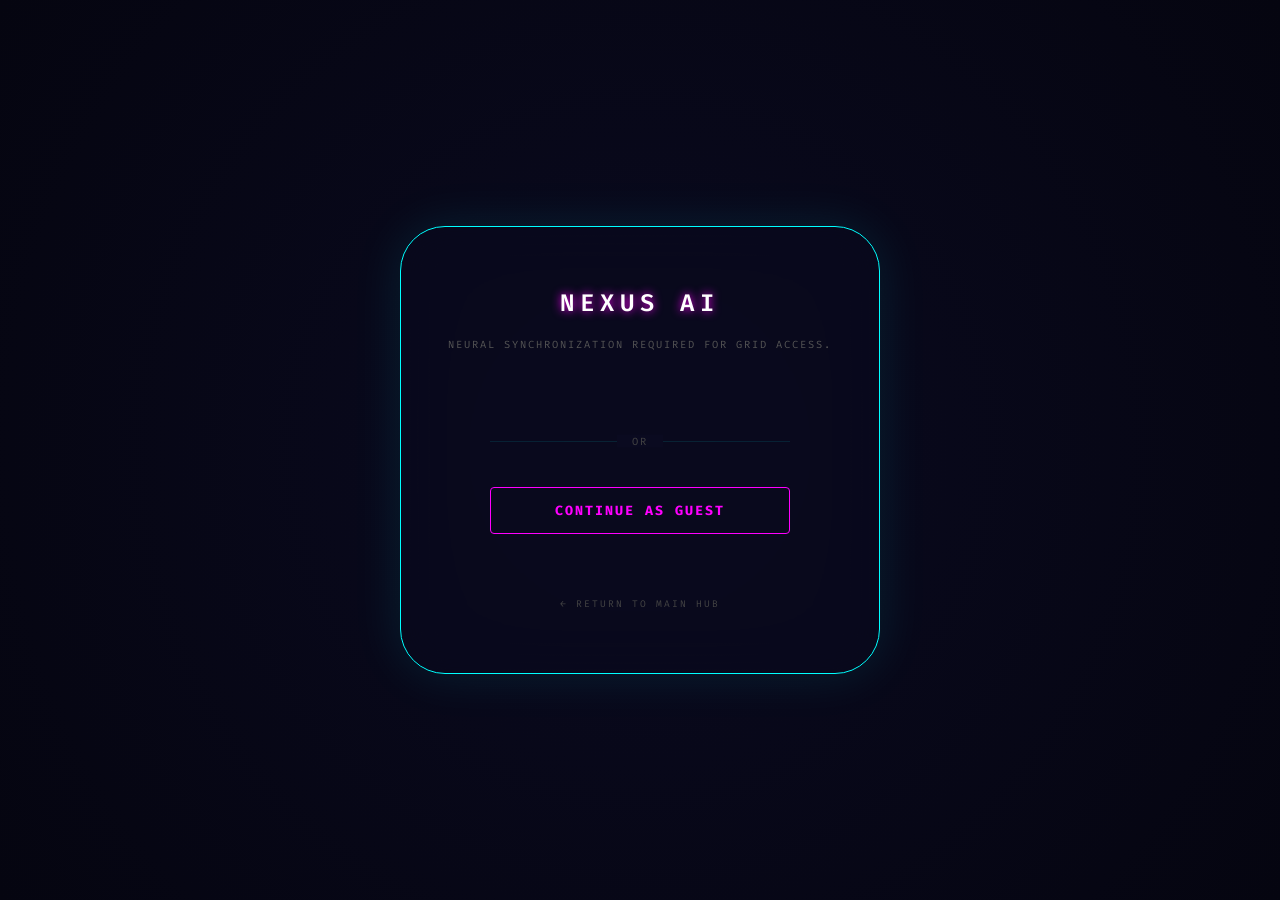
==== commit 1de6a33b: "Pacific Auto-Sync: Mirrored UI Restoration" ====
--- a/nexus/index.html
+++ b/nexus/index.html
@@ -5,18 +5,12 @@
     <meta name="viewport" content="width=device-width, initial-scale=1.0, maximum-scale=1.0, user-scalable=no">
     <title>NEXUS AI // TERMINAL</title>
     <link href="https://fonts.googleapis.com/css2?family=Fira+Code:wght@400;600&family=Inter:wght@400;500;600&display=swap" rel="stylesheet">
-    <link rel="stylesheet" href="style.css?v=5.3.0">
+    <link rel="stylesheet" href="style.css?v=5.3.9">
     <link rel="icon" type="image/png" href="https://thyfwxit.com/favicon.png">
 </head>
 <body class="crt-mode">
 
-    <script>
-        (function() {
-            var user = JSON.parse(localStorage.getItem('nexus_user_data') || 'null');
-            if (!user || !user.name) window.location.replace('./login.html');
-        })();
-    </script>
-
+    <!-- Terminal Machine -->
     <div class="monitor" id="main-monitor">
         <div class="screen-glare"></div>
         <div class="glass-panel">
@@ -42,35 +36,24 @@
                 <button class="action-btn" data-cmd="play wordle">Wordle</button>
                 <button class="action-btn" data-cmd="play snake">Snake</button>
                 <button class="action-btn" data-cmd="play pong">Pong</button>
-                <button class="action-btn" data-cmd="play mines">Mines</button>
-                <button class="action-btn" data-cmd="play flappy">Flappy</button>
-                <button class="action-btn" data-cmd="play breakout">Breakout</button>
-                <button class="action-btn" data-cmd="play invaders">Invaders</button>
 
                 <div class="aside-header" style="margin-top:15px;">NEURAL LINKS</div>
                 <div class="mode-picker">
-                    <button class="mode-btn active" data-mode="nexus"     title="Standard Interface">Nexus</button>
-                    <button class="mode-btn"         data-mode="shadow"    title="Unfiltered Mode">Unfiltered</button>
-                    <button class="mode-btn"         data-mode="coder"     title="Architect Mode (Code)">Coder</button>
-                    <button class="mode-btn"         data-mode="education" title="Mentor Mode (Instructional)" style="grid-column:span 2;border-color:#00ffcc;color:#00ffcc;">Education</button>
+                    <button class="mode-btn mode-nexus active" data-mode="nexus"      title="Standard Interface">Nexus</button>
+                    <button class="mode-btn mode-unfiltered" data-mode="unfiltered" title="Unfiltered Mode">Unfiltered</button>
+                    <button class="mode-btn mode-coder"      data-mode="coder"      title="Architect Mode (Code)">Coder</button>
+                    <button class="mode-btn mode-education"  data-mode="education"  title="Mentor Mode (Instructional)">Education</button>
                 </div>
 
                 <div class="aside-header" style="margin-top:15px;">TOOLS</div>
                 <button class="action-btn" onclick="startMaintenanceHub()">Maintenance Hub</button>
                 <button class="action-btn" onclick="startSpeedTest()">Speed Test</button>
-                <button class="action-btn" id="btn-logs" data-cmd="logs" style="display:none;">Logs</button>
-                <button class="action-btn" id="btn-rankings" data-cmd="leaderboard">Rankings</button>
                 <button class="action-btn" data-cmd="type test">Type Test</button>
-                <button class="action-btn" data-cmd="matrix">Matrix</button>
-                <button class="action-btn" data-cmd="monitor">Monitor</button>
                 <button class="action-btn" data-cmd="help">Help</button>
                 <button class="action-btn" data-cmd="clear">Clear</button>
 
                 <button class="a11y-open-btn" onclick="toggleA11yPanel()" title="Accessibility settings" style="margin-top:auto;">
-                    <svg xmlns="http://www.w3.org/2000/svg" viewBox="0 0 24 24" fill="currentColor" width="16" height="16" style="margin-right:4px;">
-                        <path d="M12 2c1.1 0 2 .9 2 2s-.9 2-2 2-2-.9-2-2 .9-2 2-2zm9 7h-6v13h-2v-6h-2v6H9V9H3V7h18v2z"/>
-                    </svg>
-                    ACCESSIBILITY
+                    SETTINGS
                 </button>
             </aside>
 
@@ -83,6 +66,51 @@
             </div>
         </div>
     </div>
+
+    <!-- Accessibility Panel (Settings) -->
+    <div id="a11y-panel" class="a11y-panel">
+        <div class="panel-header">
+            <span>[ SYSTEM SETTINGS ]</span>
+            <button onclick="window.toggleA11yPanel()" class="a11y-close">
+                <svg viewBox="0 0 24 24" fill="currentColor" width="14" height="14"><path d="M19 6.41L17.59 5 12 10.59 6.41 5 5 6.41 10.59 12 5 17.59 6.41 19 12 13.41 17.59 19 19 17.59 13.41 12z"/></svg>
+            </button>
+        </div>
+        
+        <div class="a11y-section">
+            <div class="a11y-section-label">VISUAL KERNEL</div>
+            <div class="a11y-row">
+                <button class="a11y-toggle active" data-class="crt-mode" onclick="window.toggleA11yClass('crt-mode', this)">CRT SCANLINES</button>
+                <button class="a11y-toggle" data-class="no-animations" onclick="window.toggleA11yClass('no-animations', this)">REDUCE MOTION</button>
+            </div>
+            <div class="a11y-row" style="margin-top:5px;">
+                <button class="a11y-toggle" onclick="window.toggleTips()">NEURAL TIPS: ON</button>
+                <button class="a11y-toggle" data-class="a11y-high-contrast" onclick="window.toggleA11yClass('a11y-high-contrast', this)">HIGH CONTRAST</button>
+            </div>
+        </div>
+
+        <div class="a11y-section">
+            <div class="a11y-section-label">INTERFACE & TYPOGRAPHY</div>
+            <div class="a11y-row">
+                <button class="a11y-toggle" data-class="a11y-dim" onclick="window.toggleA11yClass('a11y-dim', this)">DIM MODE</button>
+                <button class="a11y-toggle" data-class="a11y-large" onclick="window.toggleA11yClass('a11y-large', this)">LARGE TEXT</button>
+            </div>
+            <div class="a11y-row" style="margin-top:5px;">
+                <button class="a11y-toggle" data-class="a11y-dyslexic" onclick="window.toggleA11yClass('a11y-dyslexic', this)">DYSLEXIC FONT</button>
+            </div>
+        </div>
+
+        <div class="a11y-section">
+            <div class="a11y-section-label">SYSTEM RECOVERY</div>
+            <div class="a11y-row">
+                <button class="a11y-toggle" onclick="location.reload()" style="border-color:#f55; color:#f55;">RESET CORE KERNEL</button>
+            </div>
+        </div>
+        
+        <p class="a11y-tip" id="settings-persistence-msg">Node configuration is persistent via neural cache.</p>
+    </div>
+
+    <!-- AI Neural Profile Panel (Separate) -->
+    <div id="neural-profile-panel" class="a11y-panel"></div>
 
     <!-- Neural Override (Hack Menu) -->
     <div id="hack-menu" class="modal-overlay" style="display:none;">
@@ -106,18 +134,34 @@
         </div>
     </div>
 
-    <script src="nexus_globals.js?v=5.3.0"></script>
-    <script src="nexus_brain.js?v=5.3.0"></script>
-    <script src="config_core.js?v=5.3.0"></script>
-    <script src="modules/speedtest_logic.js?v=5.3.0"></script>
-    <script src="modules/hardware_logic.js?v=5.3.0"></script>
-    <script src="uplink_core.js?v=5.3.0"></script>
-    <script src="stats_core.js?v=5.3.0"></script>
-    <script src="audio_core.js?v=5.3.0"></script>
-    <script src="games_core.js?v=5.3.0"></script>
-    <script src="auth_core.js?v=5.3.0"></script>
-    <script src="ai_core.js?v=5.3.0"></script>
-    <script src="commands_core.js?v=5.3.0"></script>
-    <script src="terminal.js?v=5.3.0"></script>
+    <!-- Load scripts in Master Order -->
+    <script src="nexus_globals.js?v=5.3.9"></script>
+    <script src="secrets.js?v=5.3.9"></script>
+    <script src="nexus_brain.js?v=5.3.9"></script>
+    <script src="config_core.js?v=5.3.9"></script>
+    <script src="core_modules/speedtest_logic.js?v=5.3.9"></script>
+    <script src="core_modules/hardware_logic.js?v=5.3.9"></script>
+    <script src="uplink_core.js?v=5.3.9"></script>
+    <script src="stats_core.js?v=5.3.9"></script>
+    <script src="audio_core.js?v=5.3.9"></script>
+    <script src="games_core.js?v=5.3.9"></script>
+    <script src="auth_core.js?v=5.3.9"></script>
+    <script src="ai_core.js?v=5.3.9"></script>
+    <script src="commands_core.js?v=5.3.9"></script>
+    <script src="terminal.js?v=5.3.9"></script>
+
+    <script>
+        // High-Fidelity Neural Gate
+        (function() {
+            const user = JSON.parse(localStorage.getItem('nexus_user_data') || sessionStorage.getItem('nexus_user_data') || 'null');
+            if (!user || !user.name) {
+                console.warn("[GATE] Identity missing. Redirecting to Lobby...");
+                window.location.replace('./login.html');
+            } else {
+                console.log("[GATE] Identity verified. Access granted.");
+                if (window.initiateBootSequence) window.initiateBootSequence();
+            }
+        })();
+    </script>
 </body>
 </html>
--- a/nexus/style.css
+++ b/nexus/style.css
@@ -75,6 +75,9 @@
 .status-item span { margin-left: 5px; color: #fff; }
 .stat-label { color: var(--accent); font-size: 0.65rem; letter-spacing: 1px; }
 
+/* Clean Header Title */
+.status-title { letter-spacing: 4px; font-weight: 800; color: #fff; text-shadow: 0 0 10px rgba(255,255,255,0.2); }
+
 /* ============================================================
    MODULE: TERMINAL & AI LOGIC
    ============================================================ */
@@ -83,6 +86,12 @@
     padding: 20px;
     display: flex; flex-direction: column;
     height: 100%;
+    border: 2px solid var(--accent);
+    border-radius: 20px;
+    margin: 15px;
+    box-shadow: inset 0 0 20px rgba(0, 255, 255, 0.02);
+    position: relative;
+    background: rgba(0, 0, 0, 0.2);
 }
 
 .terminal-output {
@@ -90,6 +99,8 @@
     overflow-y: auto !important;
     margin-bottom: 15px; padding-right: 12px;
     scrollbar-width: thin; scrollbar-color: var(--txt-color) transparent;
+    padding-bottom: 10px;
+}
 }
 
 .terminal-output p {
@@ -99,13 +110,30 @@
     animation: fadeIn 0.2s ease-in;
 }
 
-/* AI Message Styling */
-.ai-msg, .shadow-msg, .coder-msg, .sage-msg, .education-msg { 
+.sys-msg { color: #666; font-size: 0.8rem; }
+.user-cmd { color: #fff; font-weight: bold; }
+
+/* AI Message Styling — INDIVIDUAL COLORS */
+.ai-msg { 
     display: block; width: 100%;
     line-height: 1.7; padding-left: 14px; margin-left: 2px;
     border-left: 3px solid var(--accent);
     color: var(--accent); filter: brightness(1.2);
 }
+
+.nexus-msg      { border-left-color: #4af !important;    color: #4af !important; }
+.unfiltered-msg { border-left-color: #ff6600 !important; color: #ff6600 !important; }
+.coder-msg      { border-left-color: #0f0 !important;    color: #0f0 !important; }
+.education-msg  { border-left-color: #ff00ff !important; color: #ff00ff !important; }
+
+/* Dynamic Sys Notifications (colored by active mode) */
+.sys-msg-colored { color: var(--accent); font-weight: bold; border-left: 2px solid var(--accent); padding-left: 8px; margin: 15px 0; }
+
+/* Persistent Sys Notifications — CLEAN (No side bars) */
+.sys-msg-persistent-nexus      { color: #4af; font-weight: bold; padding-left: 0; margin: 15px 0; }
+.sys-msg-persistent-unfiltered { color: #ff6600; font-weight: bold; padding-left: 0; margin: 15px 0; }
+.sys-msg-persistent-coder      { color: #0f0; font-weight: bold; padding-left: 0; margin: 15px 0; }
+.sys-msg-persistent-education  { color: #ff00ff; font-weight: bold; padding-left: 0; margin: 15px 0; }
 
 .terminal-input-wrapper {
     position: sticky;
@@ -115,22 +143,31 @@
     border-top: 1px solid rgba(0, 255, 255, 0.2);
     display: flex; align-items: center;
     gap: 12px; flex-shrink: 0;
+    transition: all 0.3s ease;
+    border-radius: 0 0 18px 18px; /* Match inner curve of container */
 }
 
 .prompt { color: var(--accent); font-weight: bold; font-size: 1rem; white-space: nowrap; }
 
 #terminal-input {
-    background: transparent; border: none; color: var(--txt-color);
+    background: transparent; border: none; color: #fff;
     font-family: var(--font-main) !important; font-size: 1.1rem;
-    flex-grow: 1; outline: none; caret-color: var(--txt-color);
-}
+    flex-grow: 1; outline: none; caret-color: var(--accent);
+}
+
+.uplink-btn {
+    background: transparent; border: none; color: var(--accent);
+    cursor: pointer; display: flex; align-items: center; justify-content: center;
+    padding: 0 5px; transition: 0.2s;
+}
+.uplink-btn:hover { color: #fff; transform: scale(1.1); }
 
 /* ============================================================
    MODULE: SIDEBAR & NAVIGATION
    ============================================================ */
 .quick-actions {
     grid-area: aside;
-    border-left: 1px solid rgba(0, 255, 255, 0.2);
+    border-left: 1px solid rgba(255, 255, 255, 0.05);
     display: flex; flex-direction: column;
     padding: 16px 14px; background: rgba(0,0,0,0.6);
     gap: 10px; overflow-y: auto; height: 100%;
@@ -140,49 +177,97 @@
 .aside-header { font-size: 0.72rem; color: var(--accent); margin-bottom: 4px; letter-spacing: 2px; text-transform: uppercase; }
 
 .action-btn {
-    background: transparent; border: 1px solid var(--txt-color); color: var(--txt-color);
+    background: transparent; border: 1px solid var(--accent); color: var(--accent);
     padding: 10px; cursor: pointer; transition: 0.2s;
     text-transform: uppercase; font-size: 0.75rem; border-radius: 4px;
     font-family: inherit; font-weight: bold;
     text-align: left; padding-left: 15px; position: relative;
 }
 .action-btn::before {
-    content: ">"; position: absolute; left: 6px; opacity: 0; transition: 0.2s; color: var(--accent);
-}
-.action-btn:hover { background: var(--txt-color); color: #000; box-shadow: 0 0 10px var(--txt-color); }
-.action-btn:hover::before { opacity: 1; left: 8px; }
+    content: ">"; position: absolute; left: 6px; opacity: 0; transition: 0.2s; color: inherit;
+}
+.action-btn:hover { background: var(--accent) !important; color: #000 !important; box-shadow: 0 0 15px var(--accent); }
+.action-btn:hover::before { opacity: 1; left: 8px; color: #000; }
 
 /* Mode Selection Buttons */
 .mode-picker { display: grid; grid-template-columns: 1fr 1fr; gap: 6px; }
 .mode-btn {
-    background: transparent; border: 1px solid #333; color: #555;
+    background: transparent !important; border: 1px solid rgba(255, 255, 255, 0.1); color: #666;
     font-family: inherit; font-size: 0.65rem; font-weight: bold; padding: 10px 4px;
-    cursor: pointer; border-radius: 4px; transition: 0.2s;
-}
-.mode-btn:hover { border-color: var(--txt-color); color: #fff; }
-.mode-btn.active { background: var(--txt-color); color: #000; border-color: var(--txt-color); box-shadow: 0 0 12px var(--txt-color); }
-
-/* Identity Card */
+    cursor: pointer; border-radius: 2px; transition: all 0.2s ease;
+    text-transform: uppercase; letter-spacing: 1px;
+}
+.mode-btn:hover { background: #fff !important; color: #000 !important; border-color: #fff; }
+
+.mode-nexus { border-color: rgba(64, 170, 255, 0.3); color: #4af; }
+.mode-coder { border-color: rgba(0, 255, 0, 0.3); color: #0f0; }
+.mode-unfiltered { border-color: rgba(255, 102, 0, 0.3); color: #ff6600; }
+.mode-education { border-color: rgba(255, 0, 255, 0.3); color: #ff00ff; }
+
+/* Active States — High Fidelity Glow */
+.mode-btn.active { border-width: 2px; padding: 9px 4px; }
+.mode-btn[data-mode="nexus"].active      { background: rgba(64, 170, 255, 0.1) !important; border-color: #4af;    color: #4af;    text-shadow: 0 0 10px #4af; }
+.mode-btn[data-mode="unfiltered"].active { background: rgba(255, 102, 0, 0.1) !important; border-color: #ff6600; color: #ff6600; text-shadow: 0 0 10px #ff6600; }
+.mode-btn[data-mode="coder"].active      { background: rgba(0, 255, 0, 0.1) !important; border-color: #0f0;    color: #0f0;    text-shadow: 0 0 10px #0f0; }
+.mode-btn[data-mode="education"].active  { background: rgba(255, 0, 255, 0.1) !important; border-color: #ff00ff; color: #ff00ff; text-shadow: 0 0 10px #ff00ff; }
+
+/* Identity Card & Dropdown (COMPACT 32px Standard) */
 .auth-user-card {
+    position: relative;
     display: flex; align-items: center; gap: 10px; padding: 10px 0;
-    border-bottom: 1px solid rgba(0, 255, 255, 0.1); margin-bottom: 12px;
-}
-.auth-avatar {
+    border-bottom: 1px solid rgba(255, 255, 255, 0.05); margin-bottom: 12px;
+    cursor: pointer;
+}
+.auth-avatar, .auth-avatar-initials {
     width: 32px !important; height: 32px !important;
     border-radius: 50%; border: 1px solid var(--accent); flex-shrink: 0;
-}
-.auth-name { font-size: 0.68rem; color: #fff; font-weight: bold; overflow: hidden; text-overflow: ellipsis; }
+    display: flex; align-items: center; justify-content: center;
+    background: #111; color: var(--accent); font-size: 0.6rem; font-weight: bold;
+    transition: 0.2s;
+}
+.auth-user-card:hover .auth-avatar { box-shadow: 0 0 10px var(--accent); }
+.auth-name { font-size: 0.68rem; color: #fff; font-weight: bold; overflow: hidden; text-overflow: ellipsis; white-space: nowrap; }
+
+.user-dropdown {
+    position: absolute; top: 100%; left: 0; width: 100%;
+    background: rgba(10, 10, 20, 0.98); 
+    border: 1px solid var(--accent); border-radius: 8px;
+    z-index: 1000; display: none; flex-direction: column;
+    padding: 8px; margin-top: 5px;
+    box-shadow: 0 10px 30px rgba(0,0,0,0.8);
+    backdrop-filter: blur(15px);
+}
+.user-dropdown.open { display: flex; animation: slideUp 0.2s ease-out; }
+.dropdown-item {
+    padding: 10px; font-size: 0.6rem; color: #888; font-weight: bold;
+    letter-spacing: 1px; border-radius: 4px; transition: 0.2s;
+}
+.dropdown-item:hover { background: rgba(255,255,255,0.05); color: #fff; }
+.dropdown-divider { height: 1px; background: rgba(255,255,255,0.05); margin: 5px 0; }
+.logout-item:hover { color: #f55 !important; background: rgba(245, 85, 85, 0.1) !important; }
+
+.auth-logout-btn {
+    background: transparent; border: 1px solid #f55; color: #f55 !important;
+    width: 24px; height: 24px; border-radius: 4px; cursor: pointer;
+    font-weight: bold; font-size: 0.7rem; display: flex; align-items: center; justify-content: center;
+    transition: 0.2s;
+}
+.auth-logout-btn:hover { background: #f55; color: #000 !important; }
 
 .a11y-open-btn {
     display: flex; align-items: center; justify-content: center; gap: 8px;
-    width: 100%; padding: 14px 0; background: rgba(0, 255, 255, 0.1);
-    border: 1px solid rgba(0, 255, 255, 0.4); border-radius: 8px;
-    color: #0ff; font-family: inherit; font-weight: bold; font-size: 0.75rem;
+    width: 100%; padding: 14px 0; background: rgba(0, 255, 255, 0.05);
+    border: 1px solid rgba(0, 255, 255, 0.2); border-radius: 4px;
+    color: var(--accent); font-family: inherit; font-weight: bold; font-size: 0.75rem;
     cursor: pointer; margin-top: auto;
+    transition: 0.2s;
+}
+.a11y-open-btn:hover {
+    background: var(--accent); color: #000; box-shadow: 0 0 15px var(--accent);
 }
 
 /* ============================================================
-   MODULE: LOBBY (PROTECTED v5.2.6)
+   MODULE: LOBBY (PROTECTED v5.2.6 Detail - 45px Rounding)
    ============================================================ */
 .auth-overlay {
     position: fixed; inset: 0; 
@@ -199,7 +284,7 @@
     border: 1px solid var(--txt-color);
     border-radius: 45px;
     padding: 60px 45px;
-    width: 460px; max-width: 95%;
+    width: 480px; max-width: 95%;
     text-align: center;
     box-shadow: 0 0 50px rgba(0, 255, 255, 0.1);
     overflow: hidden;
@@ -212,7 +297,7 @@
     to { border-color: rgba(0, 255, 255, 0.8); box-shadow: 0 0 40px rgba(0, 255, 255, 0.2); }
 }
 
-.auth-header { font-size: 1.5rem; letter-spacing: 6px; color: #fff; margin-bottom: 8px; font-weight: 600; }
+.auth-header { font-size: 1.5rem; letter-spacing: 6px; color: #fff; margin-bottom: 8px; font-weight: 600; text-shadow: 0 0 10px var(--accent); }
 .auth-desc { color: #555; font-size: 0.65rem; letter-spacing: 2px; margin-bottom: 45px; text-transform: uppercase; }
 
 .auth-methods { display: flex; flex-direction: column; align-items: center; gap: 15px; width: 100%; }
@@ -234,7 +319,7 @@
 .gui-btn:hover { background: var(--accent); color: #000; box-shadow: 0 0 15px var(--accent); }
 .gui-btn:disabled { border: 1px solid #222; color: #444; cursor: not-allowed; background: transparent; box-shadow: none; }
 
-.auth-footer { margin-top: 15px; }
+.auth-footer { margin-top: 25px; }
 .main-site-link {
     color: #444; text-decoration: none; font-size: 0.6rem; letter-spacing: 2px;
     transition: 0.3s; text-transform: uppercase;
@@ -249,7 +334,7 @@
     position: fixed; inset: 0; 
     background: radial-gradient(circle at center, #0a0a20 0%, #050510 100%); 
     z-index: 20000;
-    display: flex; align-items: center; justify-content: center;
+    display: none; align-items: center; justify-content: center;
 }
 
 .modal-box {
@@ -258,7 +343,7 @@
     border: 1px solid var(--txt-color);
     border-radius: 45px;
     padding: 50px 45px;
-    width: 460px; max-width: 95%;
+    width: 480px; max-width: 95%;
     text-align: center;
     box-shadow: 0 0 50px rgba(0, 0, 0, 0.8);
     font-family: var(--font-main);
@@ -284,44 +369,90 @@
 
 @keyframes shake-mini { 0%, 100% { transform: translateX(0); } 25% { transform: translateX(-3px); } 75% { transform: translateX(3px); } }
 
-.terms-agreement { margin: 10px 0; display: flex; align-items: center; gap: 12px; justify-content: center; padding: 5px; }
-.terms-agreement label { color: #333; font-size: 0.65rem; transition: 0.3s; cursor: default; }
+.terms-agreement { 
+    margin: 10px 0; display: flex; align-items: center; gap: 12px; justify-content: center; padding: 10px;
+    transition: all 0.4s ease;
+}
+.terms-agreement label { color: #333; font-size: 0.65rem; transition: 0.4s; cursor: default; text-transform: uppercase; letter-spacing: 1px; }
+.terms-agreement.active label { color: #fff; cursor: pointer; }
 .terms-agreement.active label { color: #0f0; }
 
-#agree-btn { transition: 0.3s; opacity: 0.5; border-color: #333; color: #444; }
+#agree-btn { transition: 0.4s; opacity: 0.5; border-color: #333; color: #444; }
 .terms-agreement.active ~ .modal-actions #agree-btn { opacity: 1; border-color: var(--accent); color: var(--accent); }
 
 .modal-actions { display: flex; gap: 15px; justify-content: center; width: 100%; margin-top: 10px; }
 .modal-actions .gui-btn { width: 150px; padding: 12px; font-size: 0.75rem; }
 
-/* --- Accessibility Panel --- */
+/* --- Accessibility Panel Overhaul --- */
 .a11y-panel {
     position: fixed; bottom: 85px; right: 20px;
-    background: rgba(10, 10, 30, 0.95); backdrop-filter: blur(20px);
-    border: 2px solid var(--accent); padding: 20px; border-radius: 18px;
-    z-index: 15000; display: none; flex-direction: column; gap: 12px;
-    color: #fff; width: 280px; box-shadow: 0 10px 40px rgba(0,0,0,0.8);
-    font-family: var(--font-main); animation: slideUp 0.3s ease-out;
-}
-.a11y-panel-open { display: flex !important; }
-.a11y-close { background: none; border: none; color: #f55; cursor: pointer; font-weight: bold; font-size: 1.1rem; }
+    background: rgba(5, 5, 10, 0.95); 
+    backdrop-filter: blur(25px);
+    border: 1px solid rgba(255, 255, 255, 0.1); 
+    padding: 24px; border-radius: 15px;
+    z-index: 15000; display: none; flex-direction: column; gap: 20px;
+    color: #fff; width: 340px; 
+    box-shadow: 0 0 50px rgba(0, 0, 0, 0.8);
+    font-family: var(--font-main); 
+    animation: slideUp 0.3s cubic-bezier(0.4, 0, 0.2, 1);
+}
+.a11y-panel.open, .a11y-panel-open { display: flex !important; }
+
+.panel-header { 
+    display: flex; justify-content: space-between; align-items: center; 
+    border-bottom: 1px solid rgba(255, 255, 255, 0.05); padding-bottom: 12px; 
+    font-weight: bold; color: var(--accent); font-size: 0.85rem; letter-spacing: 3px;
+    text-shadow: 0 0 10px var(--accent);
+}
+.a11y-section { display: flex; flex-direction: column; gap: 10px; }
+.a11y-section-label { 
+    font-size: 0.52rem; color: #555; letter-spacing: 2.5px; 
+    text-transform: uppercase; font-weight: 800; 
+    margin-bottom: 2px; padding-left: 2px;
+}
+.a11y-row { display: flex; gap: 10px; width: 100%; }
+
 .a11y-toggle {
-    background: rgba(255,255,255,0.05); border: 1px solid #333; color: #888;
-    padding: 6px 10px; font-size: 0.65rem; border-radius: 4px; cursor: pointer;
-    font-family: inherit; transition: 0.2s; flex: 1; min-width: 80px;
-}
-.a11y-toggle.active { background: var(--accent); color: #000; border-color: var(--accent); }
-
-@keyframes slideUp { from { transform: translateY(20px); opacity: 0; } to { transform: translateY(0); opacity: 1; } }
-@keyframes fadeIn { from { opacity: 0; transform: translateX(-4px); } to { opacity: 1; transform: translateX(0); } }
-
-.gui-btn-compact {
-    background: transparent; border: 1px solid var(--accent); color: var(--accent);
-    padding: 8px 12px; cursor: pointer; font-family: inherit; font-weight: bold;
-    text-transform: uppercase; letter-spacing: 1px; transition: 0.2s; border-radius: 4px;
-    width: auto !important; min-width: 100px; font-size: 0.65rem;
-}
-.gui-btn-compact:hover { background: var(--accent); color: #000; box-shadow: 0 0 10px var(--accent); }
+    background: rgba(255, 255, 255, 0.03); 
+    border: 1px solid rgba(255, 255, 255, 0.1); 
+    color: #aaa;
+    padding: 14px 10px; font-size: 0.68rem; border-radius: 6px; 
+    cursor: pointer; font-family: inherit; font-weight: 800;
+    transition: all 0.2s ease;
+    flex: 1; text-transform: uppercase; letter-spacing: 2px;
+    text-align: center;
+    position: relative;
+    overflow: hidden;
+}
+.a11y-toggle:hover { border-color: var(--accent); color: #fff; background: rgba(255, 255, 255, 0.08); }
+.a11y-toggle.active { 
+    background: rgba(0, 255, 255, 0.15) !important; 
+    color: var(--accent) !important; 
+    border: 2px solid var(--accent) !important; 
+    box-shadow: 0 0 15px rgba(0, 255, 255, 0.2);
+    text-shadow: 0 0 10px var(--accent);
+}
+.a11y-close { 
+    background: rgba(255, 255, 255, 0.05); border: 1px solid rgba(255, 255, 255, 0.1); 
+    color: #fff; cursor: pointer; width: 28px; height: 28px;
+    border-radius: 50%; font-weight: bold; font-size: 0.8rem; 
+    display: flex; align-items: center; justify-content: center;
+    transition: 0.2s;
+}
+.a11y-close:hover { background: #f44; border-color: #f44; transform: rotate(90deg); }
+
+.a11y-tip { 
+    font-size: 0.55rem; color: #333; text-align: center; 
+    margin-top: 10px; letter-spacing: 1px; text-transform: uppercase;
+}
+
+/* Accessibility Overrides */
+body.a11y-large { font-size: 1.2rem !important; }
+body.a11y-large .terminal-output p { font-size: 1rem !important; }
+body.a11y-dyslexic { font-family: 'OpenDyslexic', sans-serif !important; }
+body.no-animations * { animation: none !important; transition: none !important; }
+body.a11y-high-contrast { --accent: #fff; --txt-color: #fff; --bg-color: #000; }
+body.a11y-dim { filter: brightness(0.7) contrast(1.1); }
 
 /* --- GUI System --- */
 #game-gui-container {
@@ -336,3 +467,34 @@
 #gui-close { background: none; border: none; color: #000; font-weight: bold; cursor: pointer; font-size: 1rem; }
 #gui-content { padding: 25px; color: #ccc; font-size: 0.85rem; }
 
+/* --- Hidden States --- */
+.gui-hidden { display: none !important; }
+.auth-locked .monitor { display: none !important; }
+
+/* Neural Tips System (Integrated) */
+.neural-tip {
+    position: absolute;
+    bottom: 100%; /* Position right above the input wrapper */
+    right: 5px;
+    padding: 4px 10px;
+    color: var(--accent);
+    font-size: 0.65rem;
+    z-index: 5000;
+    display: flex;
+    align-items: center;
+    gap: 8px;
+    animation: fadeIn 0.4s ease-out;
+    background: rgba(5, 5, 16, 0.8);
+    border-radius: 8px 8px 0 0;
+    border: 1px solid rgba(0, 255, 255, 0.1);
+    border-bottom: none;
+    backdrop-filter: blur(5px);
+}
+.tip-header { font-weight: 800; opacity: 0.8; }
+.tip-close { background: none; border: none; color: #666; cursor: pointer; font-size: 0.6rem; padding: 0 4px; }
+.tip-close:hover { color: #fff; }
+
+@keyframes slideUp { from { transform: translateY(30px); opacity: 0; } to { transform: translateY(0); opacity: 1; } }
+@keyframes fadeIn { from { opacity: 0; transform: translateX(-4px); } to { opacity: 1; transform: translateX(0); } }
+@keyframes slideInRight { from { transform: translateX(100%); opacity: 0; } to { transform: translateX(0); opacity: 1; } }
+X(100%); opacity: 0; } to { transform: translateX(0); opacity: 1; } }
